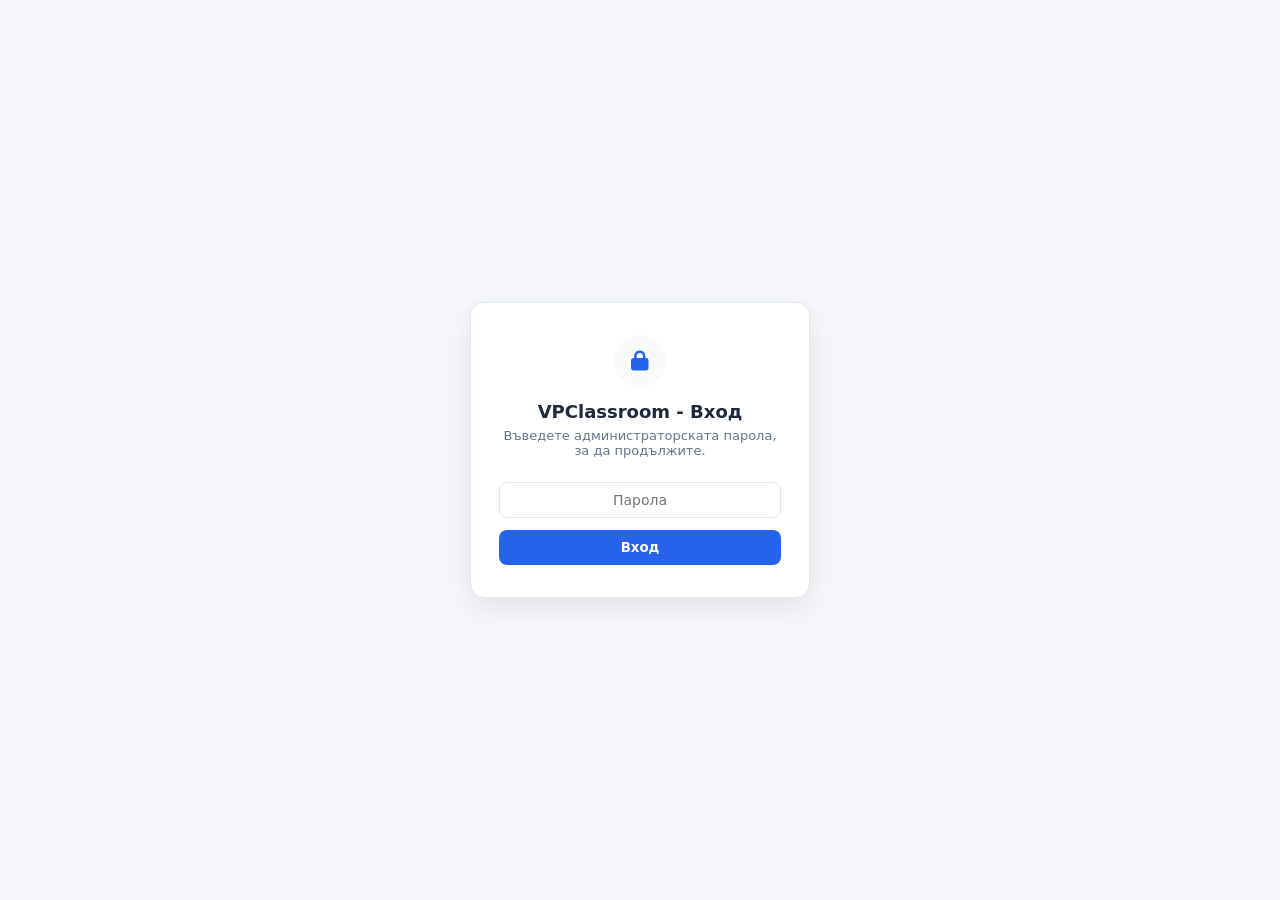
==== admin.html @ 2755a535 "Match the Attendance reference design precisely (avatars, yellow header, Comic Sans) Closer, deliber" ====
<!DOCTYPE html>
<html lang="bg">
<head>
    <meta charset="UTF-8">
    <meta name="viewport" content="width=device-width, initial-scale=1.0">
    <title>VPClassroom</title>
    <link rel="stylesheet" href="style.css">
    <link rel="stylesheet" href="https://cdnjs.cloudflare.com/ajax/libs/font-awesome/6.4.0/css/all.min.css">
</head>
<body>

    <div id="login-overlay" class="login-overlay">
        <form id="login-form" class="login-card">
            <div class="login-icon"><i class="fa-solid fa-lock"></i></div>
            <h2>VPClassroom - Вход</h2>
            <p class="subtitle">Въведете администраторската парола, за да продължите.</p>
            <input type="password" id="login-password" class="custom-input" placeholder="Парола" autocomplete="current-password" required autofocus>
            <div id="login-error" class="login-error" style="display:none;">Грешна парола. Опитайте отново.</div>
            <button type="submit" class="btn-primary" style="width:100%; justify-content:center;">Вход</button>
        </form>
    </div>

    <div class="app-layout" id="app-layout" hidden>
        <button type="button" class="mobile-menu-toggle" id="mobile-menu-toggle" onclick="toggleMobileSidebar()" aria-label="Меню">
            <i class="fa-solid fa-bars"></i>
        </button>
        <div class="sidebar-overlay" id="sidebar-overlay" onclick="closeMobileSidebar()"></div>

        <!-- ЛЯВА НАВИГАЦИОННА ЛЕНТА -->
        <aside class="sidebar" id="sidebar">
            <div class="sidebar-brand">
                <i class="fa-solid fa-book-open brand-icon"></i>
                <h2>VPClassroom</h2>
            </div>

            <ul class="sidebar-menu">
                <li id="menu-dashboard" class="active"><a href="#" onclick="showSection('dashboard')"><i class="fa-solid fa-chart-line"></i> Статистика</a></li>
                <li id="menu-assignments"><a href="#" onclick="showSection('assignments')"><i class="fa-regular fa-clipboard"></i> Задачи</a></li>
                <li id="menu-exercises"><a href="#" onclick="showSection('exercises')"><i class="fa-solid fa-dumbbell"></i> Упражнения</a></li>
                <li id="menu-classes"><a href="#" onclick="showSection('classes')"><i class="fa-solid fa-user-group"></i> Ученици</a></li>
                <li id="menu-classes-accordion" class="sidebar-accordion">
                    <a href="#" onclick="toggleClassesAccordion(); return false;">
                        <i class="fa-solid fa-layer-group"></i> Класове
                        <i class="fa-solid fa-chevron-down accordion-caret" id="classes-accordion-caret"></i>
                    </a>
                    <ul class="sidebar-submenu" id="classes-accordion-list" hidden></ul>
                </li>
            </ul>

            <button type="button" class="theme-toggle-btn" id="theme-toggle-btn" onclick="toggleTheme()">
                <i class="fa-solid fa-moon" id="theme-toggle-icon"></i>
                <span id="theme-toggle-label">Тъмна тема</span>
            </button>
            <button type="button" class="theme-toggle-btn" onclick="adminLogout()" style="margin-top:8px;">
                <i class="fa-solid fa-right-from-bracket"></i>
                <span>Изход</span>
            </button>
        </aside>

        <!-- ОСНОВНО СЪДЪРЖАНИЕ -->
        <main class="main-content">
            <!-- Работен панел на избран клас - винаги видим отгоре, докато е "заключен" клас -->
            <div id="workspace-bar" class="workspace-bar" style="display:none;">
                <div class="workspace-bar-title">
                    <span class="class-badge c0" id="workspace-class-badge"></span>
                    <strong id="workspace-class-name"></strong>
                </div>
                <div class="workspace-tabs">
                    <button type="button" class="workspace-tab" data-tab="dashboard" onclick="showSection('dashboard')"><i class="fa-solid fa-chart-line"></i> Статистика</button>
                    <button type="button" class="workspace-tab" data-tab="assignments" onclick="showSection('assignments')"><i class="fa-regular fa-clipboard"></i> Задачи</button>
                    <button type="button" class="workspace-tab" data-tab="exercises" onclick="showSection('exercises')"><i class="fa-solid fa-dumbbell"></i> Упражнения</button>
                    <button type="button" class="workspace-tab" data-tab="workspace-students" onclick="showSection('workspace-students')"><i class="fa-solid fa-user-group"></i> Ученици</button>
                    <button type="button" class="workspace-tab" data-tab="attendance" onclick="showSection('attendance')"><i class="fa-solid fa-clipboard-check"></i> Присъствие</button>
                    <button type="button" class="workspace-tab" data-tab="emotions" onclick="showSection('emotions')"><i class="fa-regular fa-face-smile"></i> Емоциометър</button>
                </div>
                <button type="button" class="btn-secondary" onclick="exitClassWorkspace()"><i class="fa-solid fa-arrow-left"></i> Всички класове</button>
            </div>

            <!-- СЕКЦИЯ 1: СТАТИСТИКА / ТАБЛО -->
            <section id="sec-dashboard" class="dashboard-section">
                <div class="section-header-row">
                    <div class="section-header">
                        <h1>Статистика за предадените задачи</h1>
                        <p class="subtitle" style="margin-bottom:0;">Проследете напредъка на учениците и резултатите от автоматичната проверка.</p>
                    </div>
                    <button type="button" class="btn-secondary" onclick="exportSubmissionsCSV()"><i class="fa-solid fa-download"></i> Експорт на данни</button>
                </div>

                <div class="filter-group" id="dashboard-class-filter-group">
                    <label>Бърз достъп по клас:</label>
                    <div class="class-chip-row" id="dashboard-class-chips"></div>
                    <select id="filter-group" onchange="onFilterChange()" class="custom-select" hidden></select>
                </div>
                <div class="filters-row">
                    <div class="filter-group">
                        <label for="filter-assignment">Задача:</label>
                        <div class="select-icon-wrap">
                            <i class="fa-regular fa-file-lines"></i>
                            <select id="filter-assignment" onchange="loadDashboardData()" class="custom-select"></select>
                        </div>
                    </div>
                </div>

                <div class="stats-grid">
                    <div class="stat-card">
                        <div class="stat-left">
                            <div class="stat-icon blue"><i class="fa-solid fa-users"></i></div>
                            <div class="stat-data">
                                <span class="stat-title">Ученици с предадени задачи</span>
                                <div class="stat-main">
                                    <strong id="stat-count">0</strong>
                                    <span class="stat-sub" id="stat-total-students">от 0 ученици</span>
                                </div>
                            </div>
                        </div>
                        <div class="avatar-cluster">
                            <span class="avatar-circle a0"><i class="fa-solid fa-user"></i></span>
                            <span class="avatar-circle a1"><i class="fa-solid fa-user"></i></span>
                            <span class="avatar-circle a2"><i class="fa-solid fa-user"></i></span>
                            <span class="avatar-check"><i class="fa-solid fa-check"></i></span>
                        </div>
                    </div>

                    <div class="stat-card">
                        <div class="stat-left">
                            <div class="stat-icon green"><i class="fa-solid fa-chart-line"></i></div>
                            <div class="stat-data">
                                <span class="stat-title">Среден успех</span>
                                <div class="stat-main">
                                    <strong id="stat-avg">0%</strong>
                                    <span class="stat-sub" id="stat-avg-sub">0/100 точки</span>
                                </div>
                            </div>
                        </div>
                        <div class="progress-ring">
                            <svg viewBox="0 0 64 64">
                                <circle class="ring-track" cx="32" cy="32" r="27"></circle>
                                <circle id="avg-ring-fill" class="ring-fill" cx="32" cy="32" r="27"></circle>
                            </svg>
                            <span class="progress-ring-label" id="avg-ring-label">0%</span>
                        </div>
                    </div>
                </div>

                <div class="table-card" id="criteria-breakdown-card" style="display:none;">
                    <div class="table-card-header">
                        <div class="card-title-row">
                            <div class="icon-chip orange"><i class="fa-solid fa-chart-simple"></i></div>
                            <div>
                                <h3>Най-често пропускани критерии</h3>
                                <div class="card-subtitle">По текущия филтър клас/задача - показва какво да се преговори</div>
                            </div>
                        </div>
                    </div>
                    <div id="criteria-breakdown-list" class="criteria-breakdown-list"></div>
                </div>

                <div class="table-card">
                    <div class="table-card-header">
                        <h3 style="margin:0;">Резултати по ученици</h3>
                        <div class="search-input-wrap">
                            <i class="fa-solid fa-magnifying-glass"></i>
                            <input type="text" id="submissions-search" placeholder="Търси ученик..." oninput="filterSubmissionsBySearch()">
                        </div>
                    </div>
                    <div class="table-responsive">
                        <table class="styled-table" id="submissions-table">
                            <thead>
                                <tr>
                                    <th></th>
                                    <th>#</th>
                                    <th>Ученик</th>
                                    <th>Задача</th>
                                    <th>Файл</th>
                                    <th>Предадено на</th>
                                    <th>Точки / Успех</th>
                                    <th>Оценка</th>
                                    <th>Статус</th>
                                    <th>Материал</th>
                                </tr>
                            </thead>
                            <tbody></tbody>
                        </table>
                    </div>
                    <div class="pagination-row" id="submissions-pagination"></div>
                </div>
            </section>

            <!-- СЕКЦИЯ 2: УПРАВЛЕНИЕ НА ЗАДАЧИ -->
            <section id="sec-assignments" class="dashboard-section" style="display:none;">
                <div class="section-header-row">
                    <div class="section-header">
                        <h1>Управление на Задачи & Критерии</h1>
                        <p class="subtitle" style="margin-bottom:0;">Създавайте задачи и критерии за оценяване, следете напредъка на учениците.</p>
                    </div>
                    <div class="tip-card compact">
                        <i class="fa-regular fa-lightbulb tip-icon"></i>
                        <div>
                            <strong>Съвет</strong>
                            <p>Използвайте критерии, за да оценявате справедливо и последователно.</p>
                        </div>
                    </div>
                </div>

                <div class="form-card">
                    <div class="card-title-row">
                        <div class="icon-chip purple"><i class="fa-regular fa-file-lines"></i></div>
                        <h3 id="assignment-form-title">Създай Задача</h3>
                    </div>
                    <form id="create-assignment-form" class="styled-form">
                        <div class="form-grid">
                            <div class="form-group">
                                <label>Изберете Клас:</label>
                                <select id="assign-group-select" class="custom-select" required></select>
                            </div>
                            <div class="form-group">
                                <label>Заглавие на задачата:</label>
                                <input type="text" id="assign-title" class="custom-input" placeholder="напр. Упражнение 1 - MS Word" required>
                            </div>
                        </div>
                        <div class="form-grid">
                            <div class="form-group">
                                <label>Краен срок (незадължително):</label>
                                <input type="datetime-local" id="assign-deadline" class="custom-input">
                            </div>
                            <div class="form-group">
                                <label>Зареди критерии от шаблон:</label>
                                <select id="assign-template-select" class="custom-select">
                                    <option value="">-- Без шаблон --</option>
                                </select>
                            </div>
                        </div>
                        <div class="form-group">
                            <label>Качете Word файл / Документ с критерии:</label>
                            <div class="drop-zone drop-zone-row" id="criteria-drop-zone">
                                <div class="drop-zone-row-left">
                                    <i class="fa-solid fa-cloud-arrow-up drop-cloud-icon"></i>
                                    <div>
                                        <p class="drop-text">Изберете файл</p>
                                        <span class="drop-subtext">или плъзнете файл тук</span>
                                    </div>
                                </div>
                                <button type="button" class="btn-browse" onclick="document.getElementById('criteria-file-input').click()"><i class="fa-regular fa-folder-open"></i> Избор на файл</button>
                                <input type="file" id="criteria-file-input" accept=".docx" hidden>
                            </div>
                            <div id="criteria-file-name-display" class="selected-file-name"></div>
                            <span class="field-hint">Ако сте избрали шаблон по-горе, той има предимство пред файла тук.</span>
                        </div>
                        <div class="form-group">
                            <label class="checkbox-label">
                                <input type="checkbox" id="assign-save-as-template">
                                Запази тези критерии като нов шаблон за бъдещи задачи
                            </label>
                            <input type="text" id="assign-template-title" class="custom-input" placeholder="Име на шаблона (напр. Word - основно форматиране)" style="margin-top:8px; display:none;">
                        </div>
                        <div class="form-grid">
                            <div class="form-group">
                                <label>Помощен материал - файл (незадължително):</label>
                                <input type="file" id="assign-reference-file" class="custom-input">
                            </div>
                            <div class="form-group">
                                <label>Помощен материал - линк (незадължително):</label>
                                <input type="url" id="assign-reference-link" class="custom-input" placeholder="напр. линк към видео/пример">
                            </div>
                        </div>
                        <div class="form-actions">
                            <button type="submit" class="btn-primary" id="assignment-form-submit-btn"><i class="fa-solid fa-plus"></i> Създай Задача</button>
                            <button type="button" class="btn-secondary" id="assignment-form-cancel-btn" onclick="cancelAssignmentEdit()" style="display:none;">Отказ</button>
                        </div>
                    </form>
                </div>

                <div class="form-card" style="margin-top: 25px;">
                    <div class="card-title-row">
                        <div class="icon-chip orange"><i class="fa-solid fa-copy"></i></div>
                        <div>
                            <h3>Запазени шаблони</h3>
                            <div class="card-subtitle">Критерии, готови за многократна употреба между паралелки</div>
                        </div>
                    </div>
                    <div id="templates-list"></div>
                </div>

                <div class="table-card" style="margin-top: 25px;">
                    <div class="table-card-header">
                        <div class="card-title-row">
                            <div class="icon-chip green"><i class="fa-solid fa-list-check"></i></div>
                            <div>
                                <h3>Съществуващи Задачи</h3>
                                <div class="card-subtitle">Филтрирайте задачите по клас</div>
                            </div>
                        </div>
                        <div class="search-input-wrap">
                            <i class="fa-solid fa-magnifying-glass"></i>
                            <input type="text" id="assignments-search" placeholder="Търси задача..." oninput="filterAssignmentsBySearch()">
                        </div>
                    </div>

                    <div class="filter-group" id="assignments-class-filter-group" style="margin: 15px 0;">
                        <div class="class-chip-row" id="assignments-class-chips"></div>
                        <select id="filter-assignments-class" onchange="filterAssignmentsTable()" class="custom-select" hidden>
                            <option value="">Всички класове</option>
                        </select>
                    </div>

                    <div class="table-responsive">
                        <table class="styled-table">
                            <thead>
                                <tr>
                                    <th>Заглавие</th>
                                    <th>Клас</th>
                                    <th>Краен срок</th>
                                    <th>Материали</th>
                                    <th>Линк</th>
                                    <th>Действия</th>
                                </tr>
                            </thead>
                            <tbody id="assignments-table-body"></tbody>
                        </table>
                    </div>
                </div>
            </section>

            <!-- СЕКЦИЯ: УПРАЖНЕНИЯ (свободни качвания за практика, без автоматична проверка) -->
            <section id="sec-exercises" class="dashboard-section" style="display:none;">
                <div class="section-header-row">
                    <div class="section-header">
                        <h1>Упражнения</h1>
                        <p class="subtitle" style="margin-bottom:0;">Свободни качвания за практика - не се проверяват автоматично. При 5 качвания ученикът получава оценка Отличен.</p>
                    </div>
                </div>

                <div class="grade-legend">
                    <span class="legend-item"><span class="legend-dot legend-pending"></span> Оценката не е въведена</span>
                    <span class="legend-item"><span class="legend-dot legend-entered"></span> Оценката е въведена</span>
                </div>

                <div class="filter-group" id="exercises-class-filter-group">
                    <label>Изберете клас:</label>
                    <div class="class-chip-row" id="exercises-class-chips"></div>
                    <select id="exercise-class-filter" class="custom-select" hidden></select>
                </div>

                <div class="tip-card compact" id="exercises-link-card" style="display:none;">
                    <i class="fa-solid fa-link tip-icon"></i>
                    <div>
                        <strong>Линк за качване на упражнения</strong>
                        <p>Споделете този линк с класа - всеки качен файл се брои автоматично.</p>
                        <div class="drop-zone-row" style="margin-top:8px; background:transparent; border:1px dashed var(--border-color); padding:10px;">
                            <a href="#" id="exercises-link-url" target="_blank" class="task-link" style="word-break: break-all;"></a>
                            <button type="button" class="btn-icon" onclick="copyExerciseLink()" title="Копирай линка"><i class="fa-regular fa-copy"></i></button>
                        </div>
                    </div>
                </div>

                <div class="table-card" style="margin-top: 20px;">
                    <div class="table-card-header">
                        <h3 style="margin:0;">Напредък по ученици</h3>
                        <button type="button" class="btn-secondary" onclick="exportExerciseGradesCSV()"><i class="fa-solid fa-download"></i> Експорт на оценки</button>
                    </div>
                    <div class="table-responsive">
                        <table class="styled-table" id="exercises-table">
                            <thead>
                                <tr>
                                    <th></th>
                                    <th>Ученик</th>
                                    <th>Въведени оценки</th>
                                    <th>Оценка</th>
                                </tr>
                            </thead>
                            <tbody></tbody>
                        </table>
                    </div>
                </div>
            </section>

            <!-- СЕКЦИЯ 3: УПРАВЛЕНИЕ НА КЛАСОВЕ -->
            <section id="sec-classes" class="dashboard-section" style="display:none;">
                <div class="section-header">
                    <h1>Управление на Класове</h1>
                    <p class="subtitle">Създавайте и управлявайте своите класове и ученици</p>
                </div>
                <div class="form-card">
                    <div class="card-title-row">
                        <div class="icon-chip purple"><i class="fa-solid fa-user-group"></i></div>
                        <h3 id="class-form-title">Добави нов клас</h3>
                    </div>
                    <form id="create-class-form" class="styled-form">
                        <div class="form-grid form-grid-3">
                            <div class="form-group">
                                <label>Идентификатор (ID)</label>
                                <input type="text" id="class-id" class="custom-input" placeholder="напр. 8a" required>
                            </div>
                            <div class="form-group">
                                <label>Име на класа</label>
                                <input type="text" id="class-name" class="custom-input" placeholder="напр. 8А Клас" required>
                            </div>
                            <div class="form-group">
                                <label>Въвеждане на ученици (всяко име на нов ред)</label>
                                <textarea id="class-names-text" class="custom-textarea" rows="4" placeholder="Иван Иванов&#10;Мария Петрова&#10;..."></textarea>
                                <span class="field-hint">Може да поставите директно копиран списък от електронния дневник (напр. "1. Иван Иванов") - номерацията се премахва автоматично.</span>
                            </div>
                        </div>
                        <div class="form-actions">
                            <button type="submit" class="btn-primary" id="class-form-submit-btn"><i class="fa-solid fa-plus"></i> Запази Класа</button>
                            <button type="button" class="btn-secondary" id="class-form-cancel-btn" onclick="cancelClassEdit()" style="display:none;">Отказ</button>
                        </div>
                    </form>
                </div>

                <div class="table-card" style="margin-top: 25px;">
                    <div class="table-card-header">
                        <div class="card-title-row">
                            <div class="icon-chip purple"><i class="fa-solid fa-user-group"></i></div>
                            <h3>Налични Класове</h3>
                        </div>
                        <div class="search-input-wrap">
                            <i class="fa-solid fa-magnifying-glass"></i>
                            <input type="text" id="classes-search" placeholder="Търси клас..." oninput="filterClassesBySearch()">
                        </div>
                    </div>
                    <div class="table-responsive">
                        <table class="styled-table">
                            <thead>
                                <tr>
                                    <th></th>
                                    <th>Име на клас</th>
                                    <th>ID</th>
                                    <th>Ученици</th>
                                    <th>Линк за упражнения</th>
                                    <th>Действия</th>
                                </tr>
                            </thead>
                            <tbody id="classes-table-body"></tbody>
                        </table>
                    </div>
                </div>

                <div class="tip-banner">
                    <div>
                        <strong>Съвет</strong>
                        <p>Създавайте класове и добавяйте учениците си лесно. Можете да управлявате всички класове от тук.</p>
                    </div>
                    <i class="fa-solid fa-graduation-cap tip-illustration"></i>
                </div>
            </section>

            <!-- СЕКЦИЯ (в работния панел на клас): Ученици само за избрания клас -->
            <section id="sec-workspace-students" class="dashboard-section" style="display:none;">
                <div class="section-header">
                    <h1>Ученици</h1>
                    <p class="subtitle" id="workspace-students-subtitle"></p>
                </div>

                <div class="form-card">
                    <div class="card-title-row">
                        <div class="icon-chip purple"><i class="fa-solid fa-user-group"></i></div>
                        <h3>Информация за класа</h3>
                    </div>
                    <form id="workspace-class-info-form" class="styled-form">
                        <div class="form-grid">
                            <div class="form-group">
                                <label>Идентификатор (ID)</label>
                                <input type="text" id="workspace-class-id-display" class="custom-input" disabled>
                            </div>
                            <div class="form-group">
                                <label>Име на класа</label>
                                <input type="text" id="workspace-class-name-input" class="custom-input" required>
                            </div>
                        </div>
                        <div class="form-actions">
                            <button type="submit" class="btn-primary"><i class="fa-solid fa-check"></i> Запази промените</button>
                            <button type="button" class="btn-danger-icon-text" onclick="deleteWorkspaceClass()"><i class="fa-regular fa-trash-can"></i> Изтрий класа</button>
                        </div>
                    </form>
                </div>

                <div class="table-card" style="margin-top: 20px;">
                    <div class="table-card-header">
                        <h3 style="margin:0;">Списък с ученици</h3>
                    </div>
                    <div id="workspace-roster-container"></div>
                </div>
            </section>

            <!-- СЕКЦИЯ (в работния панел на клас): Присъствие -->
            <section id="sec-attendance" class="dashboard-section" style="display:none;">
                <div class="attendance-header-badge">
                    <h1 id="attendance-title">Присъствие</h1>
                </div>
                <p class="subtitle" id="attendance-subtitle" style="margin-bottom:16px;"></p>

                <div class="filter-group">
                    <label>Дата:</label>
                    <div class="attendance-date-row">
                        <button type="button" class="btn-icon" onclick="shiftAttendanceDate(-1)" title="Предишен ден"><i class="fa-solid fa-chevron-left"></i></button>
                        <input type="date" id="attendance-date-input" class="custom-input" onchange="loadAttendanceData()">
                        <button type="button" class="btn-icon" onclick="shiftAttendanceDate(1)" title="Следващ ден"><i class="fa-solid fa-chevron-right"></i></button>
                        <button type="button" class="btn-secondary" onclick="goToTodayAttendance()">Днес</button>
                    </div>
                </div>

                <div class="stats-grid">
                    <div class="stat-card">
                        <div class="stat-left">
                            <div class="stat-icon blue"><i class="fa-solid fa-users"></i></div>
                            <div class="stat-data">
                                <span class="stat-title">Общо ученици</span>
                                <div class="stat-main"><strong id="attendance-total">0</strong></div>
                            </div>
                        </div>
                    </div>
                    <div class="stat-card">
                        <div class="stat-left">
                            <div class="stat-icon green"><i class="fa-solid fa-circle-check"></i></div>
                            <div class="stat-data">
                                <span class="stat-title">Присъстващи</span>
                                <div class="stat-main"><strong id="attendance-present">0</strong></div>
                            </div>
                        </div>
                    </div>
                    <div class="stat-card">
                        <div class="stat-left">
                            <div class="stat-icon red"><i class="fa-solid fa-circle-xmark"></i></div>
                            <div class="stat-data">
                                <span class="stat-title">Отсъстващи</span>
                                <div class="stat-main"><strong id="attendance-absent">0</strong></div>
                            </div>
                        </div>
                    </div>
                </div>

                <div class="table-card">
                    <div class="table-card-header">
                        <h3 style="margin:0;" id="attendance-list-title">Ученици</h3>
                        <div>
                            <button type="button" class="btn-secondary" onclick="markAllAttendance('present')"><i class="fa-solid fa-check-double"></i> Всички присъстват</button>
                            <button type="button" class="btn-secondary" onclick="markAllAttendance('absent')"><i class="fa-solid fa-xmark"></i> Всички отсъстват</button>
                        </div>
                    </div>
                    <div id="attendance-list" class="attendance-card-grid"></div>
                </div>
            </section>

            <!-- СЕКЦИЯ (в работния панел на клас): Емоциометър -->
            <section id="sec-emotions" class="dashboard-section" style="display:none;">
                <div class="section-header-row">
                    <div class="section-header">
                        <h1>Емоциометър</h1>
                        <p class="subtitle" id="emotions-subtitle" style="margin-bottom:0;">Как се чувстват учениците днес?</p>
                    </div>
                    <button type="button" class="btn-secondary" onclick="resetEmotions()"><i class="fa-solid fa-rotate-left"></i> Нулирай емоциите</button>
                </div>

                <div class="tip-card compact" id="emotions-link-card">
                    <i class="fa-solid fa-link tip-icon"></i>
                    <div>
                        <strong>Линк за гласуване</strong>
                        <p>Споделете този линк с класа (напр. на общ екран) - всеки ученик може да натисне своята емоция.</p>
                        <div class="drop-zone-row" style="margin-top:8px; background:transparent; border:1px dashed var(--border-color); padding:10px;">
                            <a href="#" id="emotions-link-url" target="_blank" class="task-link" style="word-break: break-all;"></a>
                            <button type="button" class="btn-icon" onclick="copyEmotionsLink()" title="Копирай линка"><i class="fa-regular fa-copy"></i></button>
                        </div>
                    </div>
                </div>

                <div class="table-card">
                    <div class="table-card-header">
                        <h3 style="margin:0;">Как се чувстваш днес? Натисни върху емоцията!</h3>
                    </div>
                    <div id="emotions-grid" class="emotions-grid"></div>
                </div>
            </section>
        </main>
    </div>

    <script src="admin.js"></script>
</body>
</html>
---- style.css ----
:root {
    --bg-main: #f5f7fb;
    --sidebar-bg: #ffffff;
    --primary-blue: #2563eb;
    --primary-hover: #1d4ed8;
    --text-dark: #1e293b;
    --text-muted: #64748b;
    --border-color: #e2e8f0;
    --card-bg: #ffffff;
    --surface-alt: #f8fafc;
    --badge-green-bg: #dcfce7;
    --badge-green-text: #166534;
    --badge-amber-bg: #fef3c7;
    --badge-amber-text: #92400e;
    --badge-red-bg: #fee2e2;
    --badge-red-text: #991b1b;
    --word-color: #0284c7;
    --excel-color: #16a34a;
    --ppt-color: #ea580c;
}

/* Тъмна тема - активира се чрез data-theme="dark" на <html>, превключвана от JS и пазена в localStorage */
:root[data-theme="dark"] {
    --bg-main: #0f172a;
    --sidebar-bg: #1e293b;
    --primary-blue: #3b82f6;
    --primary-hover: #60a5fa;
    --text-dark: #e2e8f0;
    --text-muted: #94a3b8;
    --border-color: #334155;
    --card-bg: #1e293b;
    --surface-alt: #273549;
    --badge-green-bg: #14532d;
    --badge-green-text: #86efac;
    --badge-amber-bg: #78350f;
    --badge-amber-text: #fcd34d;
    --badge-red-bg: #7f1d1d;
    --badge-red-text: #fca5a5;
}

* {
    box-sizing: border-box;
    margin: 0;
    padding: 0;
    font-family: 'Segoe UI', system-ui, -apple-system, sans-serif;
}

/* Гарантира, че атрибутът hidden винаги скрива елемента, дори когато класът му
   задава явен display (напр. display:flex) - author стилът иначе би го надделял */
[hidden] {
    display: none !important;
}

body {
    background-color: var(--bg-main);
    color: var(--text-dark);
    min-height: 100vh;
}

/* АДМИН ЛЕЯУТ */
.app-layout {
    display: flex;
    min-height: 100vh;
}

/* [hidden] сам по себе си не стига тук, защото .app-layout вече задава display:flex
   с еднаква специфичност (author стил винаги бие user-agent стила) */
#app-layout[hidden] {
    display: none;
}

.sidebar {
    width: 250px;
    background: var(--sidebar-bg);
    border-right: 1px solid var(--border-color);
    display: flex;
    flex-direction: column;
    padding: 20px;
    position: fixed;
    height: 100vh;
}

.sidebar-brand {
    display: flex;
    align-items: center;
    gap: 12px;
    color: var(--primary-blue);
    margin-bottom: 30px;
}

.brand-icon {
    font-size: 24px;
}

.sidebar-brand h2 {
    font-size: 18px;
    font-weight: 700;
    color: var(--text-dark);
}

.sidebar-menu {
    list-style: none;
    display: flex;
    flex-direction: column;
    gap: 6px;
}

.sidebar-menu li a {
    display: flex;
    align-items: center;
    gap: 12px;
    padding: 10px 14px;
    color: var(--text-muted);
    text-decoration: none;
    border-radius: 8px;
    font-size: 14px;
    font-weight: 500;
    transition: 0.2s;
}

.sidebar-menu li.active a,
.sidebar-menu li a:hover {
    background: #eff6ff;
    color: var(--primary-blue);
}

/* Разгъващо меню "Класове" в страничната лента */
.accordion-caret {
    margin-left: auto;
    font-size: 11px;
    transition: transform 0.2s ease;
}

.sidebar-accordion.expanded .accordion-caret {
    transform: rotate(180deg);
}

.sidebar-submenu {
    list-style: none;
    display: flex;
    flex-direction: column;
    gap: 4px;
    margin: 4px 0 4px 14px;
    padding-left: 14px;
    border-left: 2px solid var(--border-color);
}

.sidebar-submenu li a {
    display: block;
    padding: 8px 12px;
    border-radius: 8px;
    color: var(--text-muted);
    text-decoration: none;
    font-size: 13px;
    font-weight: 600;
}

.sidebar-submenu li.active a,
.sidebar-submenu li a:hover {
    background: #eff6ff;
    color: var(--primary-blue);
}

/* Работен панел на конкретен клас - лента отгоре с бърз достъп до неговите секции */
.workspace-bar {
    display: flex;
    align-items: center;
    flex-wrap: wrap;
    gap: 14px;
    background: var(--card-bg);
    border: 1px solid var(--border-color);
    border-radius: 12px;
    padding: 12px 16px;
    margin-bottom: 20px;
}

.workspace-bar-title {
    display: flex;
    align-items: center;
    gap: 10px;
    font-size: 15px;
    white-space: nowrap;
}

.workspace-tabs {
    display: flex;
    flex-wrap: wrap;
    gap: 6px;
    flex: 1;
}

.workspace-tab {
    display: inline-flex;
    align-items: center;
    gap: 7px;
    border: 1px solid transparent;
    background: var(--surface-alt);
    color: var(--text-muted);
    border-radius: 999px;
    padding: 8px 16px;
    font-size: 13px;
    font-weight: 600;
    cursor: pointer;
}

.workspace-tab:hover {
    filter: brightness(0.96);
}

.workspace-tab.active {
    background: var(--primary-blue);
    color: #fff;
}

/* Присъствие */
.attendance-date-row {
    display: flex;
    align-items: center;
    gap: 8px;
}

.attendance-date-row .custom-input {
    width: auto;
    margin-top: 0;
}

/* Присъствие - следва досущ референтния дизайн (playful, Comic Sans, жълт хедър-бадж,
   кръгли илюстрирани аватари, едно "хапче"-копче с името, оцветено по статус) */
#sec-attendance {
    font-family: 'Comic Sans MS', cursive, sans-serif;
}

.attendance-header-badge {
    background-color: #ffcc00;
    padding: 14px 22px;
    box-shadow: 0 4px 8px rgba(0, 0, 0, 0.2);
    border-radius: 15px;
    display: inline-block;
    margin-bottom: 6px;
}

.attendance-header-badge h1 {
    color: #333;
    font-size: 1.8rem;
    margin: 0;
}

.attendance-card-grid {
    display: grid;
    grid-template-columns: repeat(auto-fill, minmax(130px, 1fr));
    gap: 28px 16px;
    padding: 14px 20px 26px;
}

.attendance-card {
    display: flex;
    flex-direction: column;
    align-items: center;
    text-align: center;
}

.attendance-avatar-wrap {
    width: 100px;
    height: 100px;
    border-radius: 50%;
    box-shadow: 0px 4px 10px rgba(0, 0, 0, 0.3);
    transition: transform 0.3s ease-in-out;
    overflow: hidden;
    flex-shrink: 0;
}

.attendance-avatar-wrap svg {
    display: block;
    width: 100%;
    height: 100%;
}

.attendance-avatar-wrap:hover {
    transform: scale(1.1);
}

.status-button {
    padding: 12px 22px;
    font-size: 15px;
    font-weight: bold;
    line-height: 1.35;
    color: #fff;
    cursor: pointer;
    border-radius: 50px;
    border: none;
    outline: none;
    background-color: #ff4d4d;
    transition: background-color 0.4s ease, transform 0.3s;
    margin-top: 10px;
    max-width: 160px;
}

.status-button:hover {
    transform: scale(1.05);
}

.status-button.present {
    background-color: #4CAF50;
}

.status-button.absent {
    background-color: #ff4d4d;
}

.status-button.pulse {
    animation: card-pulse 0.4s;
}

@keyframes card-pulse {
    0% { transform: scale(1); }
    50% { transform: scale(1.2); }
    100% { transform: scale(1); }
}

/* Емоциометър - цветни бутони за дневно гласуване по клас */
.emotions-grid {
    display: grid;
    grid-template-columns: repeat(auto-fill, minmax(150px, 1fr));
    gap: 16px;
    padding: 6px 20px 22px;
}

.emotion-btn {
    border: none;
    border-radius: 14px;
    padding: 24px 16px;
    color: #fff;
    font-weight: 700;
    cursor: pointer;
    display: flex;
    flex-direction: column;
    align-items: center;
    gap: 8px;
    transition: transform 0.15s ease, box-shadow 0.15s ease;
}

.emotion-btn:hover {
    transform: translateY(-3px);
    box-shadow: 0 8px 18px rgba(0, 0, 0, 0.15);
}

.emotion-btn .emotion-emoji {
    font-size: 32px;
    line-height: 1;
}

.emotion-btn .emotion-label {
    font-size: 15px;
}

.emotion-btn .emotion-count {
    font-size: 12px;
    font-weight: 600;
    opacity: 0.9;
}

.emotion-btn.happy { background: linear-gradient(135deg, #f59e0b, #f97316); }
.emotion-btn.sad { background: linear-gradient(135deg, #3b82f6, #2563eb); }
.emotion-btn.sour { background: linear-gradient(135deg, #ef4444, #dc2626); }
.emotion-btn.content { background: linear-gradient(135deg, #22c55e, #16a34a); }
.emotion-btn.curious { background: linear-gradient(135deg, #a855f7, #9333ea); }
.emotion-btn.worried { background: linear-gradient(135deg, #6b7280, #4b5563); }
.emotion-btn.love { background: linear-gradient(135deg, #ec4899, #db2777); }

.emotion-btn.pulse {
    animation: card-pulse 0.4s ease;
}

.main-content {
    margin-left: 250px;
    flex: 1;
    min-width: 0;
    padding: 20px 40px;
}

.top-nav {
    display: flex;
    justify-content: flex-end;
    margin-bottom: 25px;
}

.nav-pills {
    background: #e2e8f0;
    padding: 4px;
    border-radius: 10px;
    display: flex;
    gap: 4px;
}

.pill-btn {
    border: none;
    background: transparent;
    padding: 8px 16px;
    border-radius: 8px;
    font-size: 13px;
    font-weight: 600;
    color: var(--text-muted);
    cursor: pointer;
    transition: 0.2s;
}

.pill-btn.active {
    background: var(--primary-blue);
    color: #fff;
}

/* ОБЩИ КОМПОНЕНТИ И ФОРМИ */
.section-header-row {
    display: flex;
    justify-content: space-between;
    align-items: flex-start;
    gap: 20px;
    margin-bottom: 20px;
}

.dashboard-section .section-header h1 {
    font-size: 22px;
    font-weight: 700;
}

/* "Съвет" карти */
.tip-card {
    background: #eff6ff;
    border: 1px solid #dbeafe;
    border-radius: 12px;
    padding: 14px 18px;
    display: flex;
    gap: 12px;
    align-items: flex-start;
    flex-shrink: 0;
}

.tip-card.compact {
    max-width: 300px;
}

.tip-card .tip-icon {
    color: var(--primary-blue);
    font-size: 18px;
    margin-top: 2px;
}

.tip-card strong {
    display: block;
    font-size: 13px;
    color: var(--text-dark);
    margin-bottom: 2px;
}

.tip-card p {
    font-size: 12px;
    color: var(--text-muted);
    line-height: 1.4;
}

.tip-banner {
    background: #eff6ff;
    border: 1px solid #dbeafe;
    border-radius: 12px;
    padding: 18px 24px;
    display: flex;
    justify-content: space-between;
    align-items: center;
    gap: 20px;
    margin-top: 20px;
}

.tip-banner .tip-illustration {
    font-size: 36px;
    color: var(--primary-blue);
    opacity: 0.8;
    flex-shrink: 0;
}

/* Икона-чип, използван в заглавията на карти */
.icon-chip {
    width: 40px;
    height: 40px;
    border-radius: 10px;
    display: flex;
    align-items: center;
    justify-content: center;
    font-size: 17px;
    flex-shrink: 0;
}

.icon-chip.blue { background: #eff6ff; color: var(--primary-blue); }
.icon-chip.green { background: #f0fdf4; color: #16a34a; }
.icon-chip.purple { background: #f5f3ff; color: #7c3aed; }
.icon-chip.orange { background: #fff7ed; color: #ea580c; }

.card-title-row {
    display: flex;
    align-items: center;
    gap: 14px;
    margin-bottom: 20px;
}

.card-title-row h3 {
    font-size: 16px;
    font-weight: 700;
    color: var(--text-dark);
}

.card-title-row .card-subtitle {
    font-size: 12px;
    color: var(--text-muted);
    margin-top: 2px;
}

.field-hint {
    display: block;
    font-size: 12px;
    color: var(--text-muted);
    margin-top: 4px;
}

.checkbox-label {
    display: flex;
    align-items: center;
    gap: 8px;
    font-size: 13px;
    font-weight: 600;
    cursor: pointer;
}

.checkbox-label input[type="checkbox"] {
    width: 16px;
    height: 16px;
    cursor: pointer;
}

.template-row {
    display: flex;
    align-items: center;
    justify-content: space-between;
    padding: 10px 12px;
    border: 1px solid var(--border-color);
    border-radius: 8px;
    margin-top: 8px;
    font-size: 13px;
    font-weight: 600;
}

.template-row i {
    color: var(--text-muted);
    margin-right: 8px;
}

/* Панел за управление на ученици в разгънат ред на клас (групови действия) */
.roster-panel {
    padding: 4px 0;
}

.roster-toolbar {
    display: flex;
    flex-wrap: wrap;
    align-items: center;
    gap: 12px;
    margin-bottom: 14px;
    padding-bottom: 12px;
    border-bottom: 1px solid var(--border-color);
}

.roster-move-select {
    width: auto;
    margin-top: 0;
}

.btn-danger-icon-text {
    display: inline-flex;
    align-items: center;
    gap: 6px;
    background: var(--badge-red-bg);
    color: var(--badge-red-text);
    border: none;
    border-radius: 8px;
    padding: 8px 14px;
    font-size: 13px;
    font-weight: 600;
    cursor: pointer;
}

.btn-danger-icon-text:hover {
    filter: brightness(0.95);
}

.roster-checklist {
    list-style: none;
    display: grid;
    grid-template-columns: repeat(auto-fill, minmax(180px, 1fr));
    gap: 8px;
}

.roster-checklist li {
    padding: 6px 10px;
    border: 1px solid var(--border-color);
    border-radius: 8px;
}

.roster-inactive-section {
    margin-top: 16px;
    padding-top: 12px;
    border-top: 1px solid var(--border-color);
    font-size: 13px;
}

.inactive-chip-row {
    display: flex;
    flex-wrap: wrap;
    gap: 8px;
    margin-top: 8px;
}

.inactive-chip {
    display: inline-flex;
    align-items: center;
    gap: 6px;
    background: var(--surface-alt);
    color: var(--text-muted);
    border-radius: 999px;
    padding: 5px 6px 5px 12px;
    font-size: 12px;
    font-weight: 600;
}

.inactive-chip button {
    border: none;
    background: transparent;
    color: var(--primary-blue);
    cursor: pointer;
    padding: 4px;
    border-radius: 50%;
    display: inline-flex;
}

.inactive-chip button:hover {
    background: var(--card-bg);
}

.table-card-header {
    display: flex;
    justify-content: space-between;
    align-items: center;
    gap: 16px;
    flex-wrap: wrap;
    margin-bottom: 6px;
}

.table-card-header .card-title-row {
    margin-bottom: 0;
}

.search-input-wrap {
    position: relative;
    min-width: 220px;
}

.search-input-wrap i {
    position: absolute;
    left: 12px;
    top: 50%;
    transform: translateY(-50%);
    color: var(--text-muted);
    font-size: 13px;
}

.search-input-wrap input {
    width: 100%;
    padding: 8px 12px 8px 34px;
    border: 1px solid var(--border-color);
    border-radius: 8px;
    font-size: 13px;
    outline: none;
    background: var(--card-bg);
}

.search-input-wrap input:focus {
    border-color: var(--primary-blue);
}

/* Цветни кръгли значки за класове */
.class-badge {
    width: 34px;
    height: 34px;
    border-radius: 50%;
    display: inline-flex;
    align-items: center;
    justify-content: center;
    font-size: 12px;
    font-weight: 700;
    margin-right: 10px;
    flex-shrink: 0;
}

.class-badge.c0 { background: #eff6ff; color: var(--primary-blue); }
.class-badge.c1 { background: #f0fdf4; color: #16a34a; }
.class-badge.c2 { background: #fff7ed; color: #ea580c; }
.class-badge.c3 { background: #f5f3ff; color: #7c3aed; }
.class-badge.c4 { background: #fef2f2; color: #dc2626; }

.class-name-cell {
    display: flex;
    align-items: center;
}

/* Празно състояние на таблици */
.empty-state {
    text-align: center;
    padding: 40px 20px;
}

.empty-state .empty-icon {
    width: 56px;
    height: 56px;
    border-radius: 50%;
    background: #eff6ff;
    color: var(--primary-blue);
    font-size: 22px;
    display: flex;
    align-items: center;
    justify-content: center;
    margin: 0 auto 14px;
}

.empty-state h4 {
    font-size: 14px;
    font-weight: 700;
    color: var(--text-dark);
    margin-bottom: 4px;
}

.empty-state p {
    font-size: 12px;
    color: var(--text-muted);
}

.subtitle {
    color: var(--text-muted);
    font-size: 13px;
    margin-top: 4px;
    margin-bottom: 20px;
}

.filters-row {
    display: flex;
    gap: 15px;
    margin-bottom: 20px;
}

.select-icon-wrap {
    position: relative;
    margin-top: 6px;
}

.select-icon-wrap i {
    position: absolute;
    left: 12px;
    top: 50%;
    transform: translateY(-50%);
    color: var(--primary-blue);
    font-size: 13px;
    pointer-events: none;
}

.select-icon-wrap .custom-select {
    padding-left: 34px;
    margin-top: 0;
}

.styled-form {
    display: flex;
    flex-direction: column;
    gap: 16px;
}

.form-group label {
    display: block;
    font-size: 13px;
    font-weight: 600;
    color: var(--text-dark);
}

.form-group .drop-zone {
    margin-top: 8px;
}

.form-grid {
    display: grid;
    grid-template-columns: 1fr 2fr;
    gap: 16px;
}

.form-grid-3 {
    grid-template-columns: 1fr 1fr 1.4fr;
    align-items: start;
}

.custom-select, .custom-input, .custom-textarea {
    width: 100%;
    padding: 9px 12px;
    border: 1px solid var(--border-color);
    border-radius: 8px;
    background: var(--card-bg);
    font-size: 14px;
    outline: none;
    margin-top: 6px;
}

.stats-grid {
    display: grid;
    grid-template-columns: repeat(auto-fit, minmax(220px, 1fr));
    gap: 20px;
    margin-bottom: 20px;
}

.stat-card {
    background: var(--card-bg);
    border: 1px solid var(--border-color);
    border-radius: 12px;
    padding: 20px;
    display: flex;
    align-items: center;
    justify-content: space-between;
    gap: 16px;
    min-width: 0;
}

.stat-left {
    display: flex;
    align-items: center;
    gap: 16px;
    min-width: 0;
}

/* Декоративна група аватари за картата "Ученици с предадени задачи" */
.avatar-cluster {
    position: relative;
    display: flex;
    align-items: center;
    flex-shrink: 0;
}

.avatar-circle {
    width: 34px;
    height: 34px;
    border-radius: 50%;
    display: flex;
    align-items: center;
    justify-content: center;
    color: #fff;
    font-size: 13px;
    border: 2px solid #fff;
    margin-left: -10px;
}

.avatar-circle:first-child { margin-left: 0; }
.avatar-circle.a0 { background: #93c5fd; }
.avatar-circle.a1 { background: #a5b4fc; }
.avatar-circle.a2 { background: #c4b5fd; }

.avatar-check {
    position: absolute;
    right: -4px;
    bottom: -4px;
    width: 18px;
    height: 18px;
    border-radius: 50%;
    background: var(--primary-blue);
    color: #fff;
    font-size: 10px;
    display: flex;
    align-items: center;
    justify-content: center;
    border: 2px solid #fff;
}

/* Кръгъл прогрес пръстен за средния успех */
.progress-ring {
    position: relative;
    width: 56px;
    height: 56px;
    flex-shrink: 0;
}

.progress-ring svg {
    width: 100%;
    height: 100%;
    transform: rotate(-90deg);
}

.progress-ring .ring-track {
    fill: none;
    stroke: var(--badge-green-bg);
    stroke-width: 6;
}

.progress-ring .ring-fill {
    fill: none;
    stroke: #16a34a;
    stroke-width: 6;
    stroke-linecap: round;
    stroke-dasharray: 169.6;
    stroke-dashoffset: 169.6;
    transition: stroke-dashoffset 0.4s ease;
}

.progress-ring-label {
    position: absolute;
    inset: 0;
    display: flex;
    align-items: center;
    justify-content: center;
    font-size: 12px;
    font-weight: 700;
    color: #16a34a;
}

.stat-icon {
    width: 48px;
    height: 48px;
    border-radius: 10px;
    display: flex;
    align-items: center;
    justify-content: center;
    font-size: 20px;
}

.stat-icon.blue { background: #eff6ff; color: var(--primary-blue); }
.stat-icon.green { background: #f0fdf4; color: #16a34a; }
.stat-icon.red { background: #fef2f2; color: #dc2626; }

.stat-title {
    font-size: 13px;
    color: var(--text-muted);
}

.stat-main {
    display: flex;
    align-items: baseline;
    gap: 8px;
    margin-top: 4px;
}

.stat-main strong {
    font-size: 22px;
}

.chart-card, .table-card, .form-card {
    background: var(--card-bg);
    border: 1px solid var(--border-color);
    border-radius: 12px;
    padding: 20px;
    margin-bottom: 20px;
}

.styled-table {
    width: 100%;
    border-collapse: collapse;
    margin-top: 15px;
}

.styled-table th {
    text-align: left;
    padding: 12px;
    font-size: 12px;
    color: var(--text-muted);
    border-bottom: 1px solid var(--border-color);
    background: var(--surface-alt);
}

.styled-table td {
    padding: 14px 12px;
    font-size: 13px;
    border-bottom: 1px solid var(--border-color);
}

.styled-table tr.clickable-row {
    cursor: pointer;
}

.styled-table tr.clickable-row:hover {
    background: var(--surface-alt);
}

.btn-primary {
    background: var(--primary-blue);
    color: #fff;
    border: none;
    padding: 10px 20px;
    border-radius: 8px;
    cursor: pointer;
    font-weight: 600;
    display: inline-flex;
    align-items: center;
    align-self: flex-start;
    gap: 8px;
}

.btn-primary:disabled {
    opacity: 0.6;
    cursor: not-allowed;
}

.form-actions {
    display: flex;
    align-items: center;
    gap: 10px;
}

.btn-secondary {
    background: var(--card-bg);
    color: var(--text-dark);
    border: 1px solid var(--border-color);
    padding: 10px 20px;
    border-radius: 8px;
    cursor: pointer;
    font-weight: 600;
    align-self: flex-start;
    display: inline-flex;
    align-items: center;
    gap: 8px;
}

/* Хоризонтален вариант на drop-zone (икона + текст вляво, бутон вдясно) */
.drop-zone-row {
    display: flex;
    align-items: center;
    justify-content: space-between;
    gap: 16px;
    text-align: left;
    padding: 18px 20px;
}

.drop-zone-row-left {
    display: flex;
    align-items: center;
    gap: 14px;
}

.drop-zone-row .drop-cloud-icon {
    margin-bottom: 0;
}

.drop-zone-row .drop-subtext {
    margin: 2px 0 0 0;
}

/* Статус значка в таблото */
.badge-status {
    display: inline-flex;
    align-items: center;
    gap: 6px;
    padding: 4px 10px;
    border-radius: 999px;
    background: var(--badge-green-bg);
    color: var(--badge-green-text);
    font-size: 12px;
    font-weight: 600;
}

/* Бърз достъп до класовете чрез цветни бутони вместо падащо меню */
.class-chip-row {
    display: flex;
    flex-wrap: wrap;
    gap: 8px;
    margin: 8px 0 16px;
}

.class-chip {
    border: 1px solid transparent;
    border-radius: 999px;
    padding: 7px 16px;
    font-size: 13px;
    font-weight: 600;
    cursor: pointer;
    background: #f1f5f9;
    color: var(--text-muted);
    transition: filter 0.15s ease;
}

.class-chip:hover {
    filter: brightness(0.96);
}

.class-chip.c0 { background: #eff6ff; color: var(--primary-blue); }
.class-chip.c1 { background: #f0fdf4; color: #16a34a; }
.class-chip.c2 { background: #fff7ed; color: #ea580c; }
.class-chip.c3 { background: #f5f3ff; color: #7c3aed; }
.class-chip.c4 { background: #fef2f2; color: #dc2626; }

.class-chip.active {
    background: var(--primary-blue);
    color: #fff;
}

/* Легенда за статуса на оценките от упражнения (въведена/невъведена) */
.grade-legend {
    display: flex;
    flex-wrap: wrap;
    gap: 20px;
    margin: 4px 0 18px;
    font-size: 13px;
    color: var(--text-muted);
}

.legend-item {
    display: flex;
    align-items: center;
    gap: 7px;
}

.legend-dot {
    width: 10px;
    height: 10px;
    border-radius: 50%;
    display: inline-block;
    flex-shrink: 0;
}

.legend-dot.legend-pending { background: #f59e0b; }
.legend-dot.legend-entered { background: #16a34a; }

/* Единна индикация за оценка от упражнения: кехлибарена и кликаема, докато не е
   въведена; при клик трайно се записва и остава зелена (вече не е бутон). */
.grade-indicator {
    display: inline-flex;
    align-items: center;
    gap: 6px;
    border-radius: 999px;
    padding: 6px 14px;
    font-size: 12px;
    font-weight: 700;
    border: 1px solid transparent;
}

.grade-indicator.pending {
    background: var(--badge-amber-bg);
    color: var(--badge-amber-text);
    border-color: #f59e0b;
    cursor: pointer;
    transition: filter 0.15s ease;
}

.grade-indicator.pending:hover {
    filter: brightness(0.95);
}

.grade-indicator.entered {
    background: var(--badge-green-bg);
    color: var(--badge-green-text);
    border-color: #16a34a;
}

/* Карта за група от 5 качвания в разгънатия ред на ученик */
.exercise-batch-card {
    border: 1px solid var(--border-color);
    border-radius: 8px;
    padding: 10px 14px;
    margin-bottom: 10px;
    background: var(--card-bg);
}

.exercise-batch-card:last-child {
    margin-bottom: 0;
}

.exercise-batch-card.entered {
    border-color: #86efac;
    background: #f0fdf4;
}

.exercise-batch-card.pending {
    border-color: #fcd34d;
    background: #fffbeb;
}

.exercise-batch-card.progress {
    background: var(--surface-alt);
}

.batch-card-header {
    margin-bottom: 6px;
}

/* Прогрес лента за упражненията (напр. 3/5 качвания) */
.progress-bar-track {
    width: 100px;
    height: 6px;
    border-radius: 999px;
    background: #e2e8f0;
    display: inline-block;
    vertical-align: middle;
    margin-right: 8px;
}

.progress-bar-fill {
    height: 100%;
    border-radius: 999px;
    background: var(--primary-blue);
}

.progress-bar-fill.complete {
    background: #16a34a;
}

.exercise-progress {
    margin-top: 10px;
    font-size: 13px;
    color: var(--text-muted);
    font-weight: 600;
}

.grade-badge.grade-high {
    background: var(--badge-green-bg);
    color: var(--badge-green-text);
}

.grade-badge.grade-mid {
    background: var(--badge-amber-bg);
    color: var(--badge-amber-text);
}

.grade-badge.grade-low {
    background: var(--badge-red-bg);
    color: var(--badge-red-text);
}

.grade-badge .grade-label {
    font-weight: 500;
    opacity: 0.85;
}

/* Бутон-стрелка за разгъване на детайли по критерии в таблицата с резултати */
.expand-toggle i {
    transition: transform 0.15s ease;
}

.expand-toggle.expanded i {
    transform: rotate(90deg);
}

/* Разгънат ред с пропуснати критерии под реда с резултата */
.submission-detail-row td {
    background: var(--surface-alt);
    padding: 14px 20px;
    border-bottom: 1px solid var(--border-color);
}

.submission-detail-ok {
    color: var(--badge-green-text);
    font-weight: 600;
    display: flex;
    align-items: center;
    gap: 8px;
}

.submission-detail-title {
    font-weight: 600;
    margin-bottom: 6px;
    color: var(--text-muted);
}

.missed-criteria-list {
    margin: 0;
    padding-left: 20px;
    display: flex;
    flex-direction: column;
    gap: 4px;
}

.missed-criteria-list li {
    font-size: 13px;
}

.submission-detail-empty {
    color: var(--text-muted);
    font-style: italic;
}

/* Аватар с инициал за ред в таблица (ученици, резултати) */
.row-avatar {
    display: inline-flex;
    align-items: center;
    justify-content: center;
    width: 28px;
    height: 28px;
    border-radius: 50%;
    color: #fff;
    font-size: 12px;
    font-weight: 700;
    margin-right: 8px;
    flex-shrink: 0;
}

.row-avatar.a0 { background: #6366f1; }
.row-avatar.a1 { background: #16a34a; }
.row-avatar.a2 { background: #f59e0b; }
.row-avatar.a3 { background: #ec4899; }
.row-avatar.a4 { background: #0ea5e9; }

.file-name-cell {
    display: flex;
    align-items: center;
    gap: 8px;
}

.file-name-cell i {
    color: var(--text-muted);
}

/* Пагинация */
.pagination-row {
    display: flex;
    align-items: center;
    justify-content: space-between;
    gap: 16px;
    margin-top: 16px;
    padding-top: 16px;
    border-top: 1px solid var(--border-color);
    font-size: 13px;
    color: var(--text-muted);
}

.pagination-row .page-size-select {
    width: auto;
    display: inline-block;
    padding: 6px 10px;
    margin: 0 6px;
}

.pagination-controls {
    display: flex;
    align-items: center;
    gap: 6px;
}

.pagination-controls button {
    width: 30px;
    height: 30px;
    border-radius: 6px;
    border: 1px solid var(--border-color);
    background: var(--card-bg);
    color: var(--text-dark);
    cursor: pointer;
}

.pagination-controls button.active {
    background: var(--primary-blue);
    color: #fff;
    border-color: var(--primary-blue);
}

.pagination-controls button:disabled {
    opacity: 0.4;
    cursor: not-allowed;
}

.page-alert {
    background: #fef2f2;
    color: #b91c1c;
    border: 1px solid #fecaca;
    padding: 12px 16px;
    border-radius: 8px;
    margin-bottom: 16px;
    font-size: 14px;
}

.result-panel {
    text-align: center;
    padding: 20px 0;
}

.result-icon {
    font-size: 48px;
    margin-bottom: 12px;
}

.result-icon.success { color: #16a34a; }
.result-icon.error { color: #dc2626; }

.result-score {
    font-size: 20px;
    margin: 12px 0;
    color: var(--text-dark);
}

.result-percentage {
    display: inline-block;
    margin-left: 8px;
    padding: 2px 10px;
    border-radius: 999px;
    background: var(--badge-green-bg);
    color: var(--badge-green-text);
    font-weight: 600;
    font-size: 14px;
}

.task-link {
    color: var(--primary-blue);
    text-decoration: none;
    word-break: break-all;
}

.task-link:hover {
    text-decoration: underline;
}

.btn-icon,
.btn-danger-icon {
    border: 1px solid var(--border-color);
    background: var(--card-bg);
    color: var(--text-muted);
    width: 30px;
    height: 30px;
    border-radius: 6px;
    cursor: pointer;
    display: inline-flex;
    align-items: center;
    justify-content: center;
    margin-right: 6px;
}

.btn-icon:hover {
    color: var(--primary-blue);
    border-color: var(--primary-blue);
}

.btn-danger-icon:hover {
    color: #dc2626;
    border-color: #dc2626;
}

/* УЧЕНИЧЕСКИ ПАНЕЛ (INDEX.HTML) */
body.student-body {
    display: flex;
    flex-direction: column;
}

.app-header {
    display: flex;
    justify-content: space-between;
    align-items: center;
    padding: 16px 40px;
    background: var(--card-bg);
    border-bottom: 1px solid var(--border-color);
}

.header-brand {
    display: flex;
    align-items: center;
    gap: 10px;
    color: var(--primary-blue);
}

.header-brand h2 {
    font-size: 18px;
    color: var(--text-dark);
}

.btn-help {
    background: var(--card-bg);
    border: 1px solid var(--border-color);
    padding: 8px 16px;
    border-radius: 8px;
    color: var(--text-dark);
    font-size: 14px;
    font-weight: 500;
    cursor: pointer;
    display: flex;
    align-items: center;
    gap: 6px;
}

.page-container {
    flex: 1;
    display: flex;
    justify-content: center;
    align-items: center;
    padding: 40px 20px;
}

.upload-card {
    background: var(--card-bg);
    border: 1px solid var(--border-color);
    border-radius: 16px;
    width: 100%;
    max-width: 650px;
    padding: 40px;
    box-shadow: 0 4px 20px rgba(0, 0, 0, 0.03);
}

.upload-card.mood-card {
    max-width: 900px;
}

.card-header {
    text-align: center;
    margin-bottom: 30px;
}

.folder-illustration {
    display: flex;
    justify-content: center;
    margin-bottom: 16px;
}

.folder-bg {
    width: 80px;
    height: 70px;
    background: var(--primary-blue);
    border-radius: 12px 20px 12px 12px;
    display: flex;
    align-items: center;
    justify-content: center;
    position: relative;
    box-shadow: 0 8px 16px rgba(37, 99, 235, 0.25);
}

.cloud-icon {
    color: #ffffff;
    font-size: 28px;
}

.form-field {
    display: flex;
    gap: 14px;
    margin-bottom: 20px;
}

.field-icon-box {
    width: 42px;
    height: 42px;
    background: #eff6ff;
    border-radius: 10px;
    display: flex;
    align-items: center;
    justify-content: center;
    color: var(--primary-blue);
    font-size: 18px;
    flex-shrink: 0;
}

.field-content {
    flex: 1;
}

.field-content label {
    display: block;
    font-size: 14px;
    font-weight: 600;
    margin-bottom: 8px;
    color: var(--text-dark);
}

.drop-zone {
    border: 2px dashed #cbd5e1;
    border-radius: 12px;
    padding: 24px;
    text-align: center;
    background: var(--surface-alt);
    transition: 0.2s;
    cursor: pointer;
}

.drop-zone.dragover {
    background: #eff6ff;
    border-color: var(--primary-blue);
}

.drop-cloud-icon {
    font-size: 32px;
    color: var(--primary-blue);
    margin-bottom: 8px;
}

.drop-text {
    font-size: 14px;
    font-weight: 600;
    color: var(--text-dark);
}

.drop-subtext {
    display: block;
    font-size: 12px;
    color: var(--text-muted);
    margin: 4px 0 10px 0;
}

.btn-browse {
    background: var(--primary-blue);
    color: #ffffff;
    border: none;
    padding: 8px 20px;
    border-radius: 8px;
    font-size: 13px;
    font-weight: 600;
    cursor: pointer;
}

.selected-file-name {
    margin-top: 10px;
    font-size: 13px;
    font-weight: 600;
    color: var(--primary-blue);
}

.info-banner {
    background: #f0f9ff;
    border-radius: 10px;
    padding: 14px 16px;
    display: flex;
    justify-content: space-between;
    align-items: center;
    margin-bottom: 24px;
}

.info-left {
    display: flex;
    gap: 12px;
    align-items: center;
}

.info-icon {
    color: var(--primary-blue);
    font-size: 18px;
}

.format-badges {
    display: flex;
    gap: 6px;
}

.badge {
    width: 24px;
    height: 24px;
    border-radius: 4px;
    color: #ffffff;
    font-size: 12px;
    font-weight: 700;
    display: flex;
    align-items: center;
    justify-content: center;
}

.badge.word { background: var(--word-color); }
.badge.excel { background: var(--excel-color); }
.badge.powerpoint { background: var(--ppt-color); }

.btn-submit {
    width: 100%;
    background: var(--primary-blue);
    color: #ffffff;
    border: none;
    padding: 14px;
    border-radius: 10px;
    font-size: 15px;
    font-weight: 600;
    cursor: pointer;
    display: flex;
    justify-content: center;
    align-items: center;
    gap: 8px;
}

.security-note {
    text-align: center;
    font-size: 12px;
    color: var(--text-muted);
    margin-top: 16px;
    display: flex;
    align-items: center;
    justify-content: center;
    gap: 6px;
}

/* Дискретни изскачащи съобщения (toasts) вместо блокиращи alert() диалози */
.toast-container {
    position: fixed;
    top: 20px;
    right: 20px;
    z-index: 9999;
    display: flex;
    flex-direction: column;
    gap: 10px;
    pointer-events: none;
}

.toast {
    display: flex;
    align-items: center;
    gap: 10px;
    padding: 12px 16px;
    border-radius: 10px;
    background: var(--card-bg);
    color: var(--text-dark);
    box-shadow: 0 8px 24px rgba(0, 0, 0, 0.16);
    font-size: 13px;
    font-weight: 600;
    min-width: 240px;
    max-width: 360px;
    pointer-events: auto;
    border-left: 4px solid var(--primary-blue);
    animation: toast-in 0.25s ease;
}

.toast.success { border-left-color: #16a34a; }
.toast.error { border-left-color: #dc2626; }
.toast.warning { border-left-color: #f59e0b; }
.toast.info { border-left-color: var(--primary-blue); }

.toast.success i { color: #16a34a; }
.toast.error i { color: #dc2626; }
.toast.warning i { color: #f59e0b; }
.toast.info i { color: var(--primary-blue); }

.toast.hide {
    animation: toast-out 0.25s ease forwards;
}

@keyframes toast-in {
    from { opacity: 0; transform: translateX(30px); }
    to { opacity: 1; transform: translateX(0); }
}

@keyframes toast-out {
    from { opacity: 1; transform: translateX(0); }
    to { opacity: 0; transform: translateX(30px); }
}

/* Превключвател за тъмна тема в страничното меню */
.theme-toggle-btn {
    display: flex;
    align-items: center;
    gap: 10px;
    width: 100%;
    padding: 10px 14px;
    margin-top: auto;
    border: 1px solid var(--border-color);
    border-radius: 8px;
    background: var(--surface-alt);
    color: var(--text-dark);
    font-size: 13px;
    font-weight: 600;
    cursor: pointer;
}

.theme-toggle-btn:hover {
    filter: brightness(0.97);
}

/* Екран за вход в админ панела */
.login-overlay {
    position: fixed;
    inset: 0;
    z-index: 10000;
    display: flex;
    align-items: center;
    justify-content: center;
    background: var(--bg-main);
    padding: 20px;
}

.login-card {
    width: 100%;
    max-width: 340px;
    background: var(--card-bg);
    border: 1px solid var(--border-color);
    border-radius: 14px;
    padding: 32px 28px;
    text-align: center;
    box-shadow: 0 10px 30px rgba(0, 0, 0, 0.08);
}

.login-icon {
    width: 52px;
    height: 52px;
    margin: 0 auto 14px;
    border-radius: 50%;
    background: var(--surface-alt);
    color: var(--primary-blue);
    display: flex;
    align-items: center;
    justify-content: center;
    font-size: 20px;
}

.login-card h2 {
    font-size: 18px;
    margin-bottom: 6px;
}

.login-card .subtitle {
    font-size: 13px;
    color: var(--text-muted);
    margin-bottom: 18px;
}

.login-card .custom-input {
    margin-bottom: 12px;
    text-align: center;
}

.login-error {
    color: var(--badge-red-text);
    font-size: 12px;
    font-weight: 600;
    margin-bottom: 12px;
}

/* Списък с най-често пропускани критерии (Статистика) */
.criteria-breakdown-list {
    padding: 4px 20px 18px;
    display: flex;
    flex-direction: column;
    gap: 10px;
}

.criteria-bar-row {
    display: grid;
    grid-template-columns: minmax(120px, 220px) 1fr auto;
    align-items: center;
    gap: 12px;
    font-size: 13px;
}

.criteria-bar-label {
    font-weight: 600;
    overflow: hidden;
    text-overflow: ellipsis;
    white-space: nowrap;
}

.criteria-bar-track {
    width: 100%;
}

.criteria-bar-count {
    color: var(--text-muted);
    font-weight: 600;
    white-space: nowrap;
}

/* -----------------------------------------------------------------------------
   МОБИЛНА ВЕРСИЯ
   ----------------------------------------------------------------------------- */

/* Хоризонталното превъртане на таблиците никога не е било дефинирано - без него
   широките таблици чупят целия layout на тесен екран вместо просто да превъртат */
.table-responsive {
    overflow-x: auto;
}

/* Бутон-хамбургер и затъмнение зад изскачащата странична лента на телефон */
.mobile-menu-toggle {
    display: none;
    position: fixed;
    top: 14px;
    left: 16px;
    z-index: 1001;
    width: 42px;
    height: 42px;
    border-radius: 10px;
    background: var(--card-bg);
    border: 1px solid var(--border-color);
    align-items: center;
    justify-content: center;
    font-size: 18px;
    color: var(--text-dark);
    cursor: pointer;
    box-shadow: 0 2px 8px rgba(0, 0, 0, 0.12);
}

.sidebar-overlay {
    display: none;
    position: fixed;
    inset: 0;
    background: rgba(0, 0, 0, 0.4);
    z-index: 999;
}

.sidebar-overlay.active {
    display: block;
}

@media (max-width: 900px) {
    .mobile-menu-toggle {
        display: flex;
    }

    .sidebar {
        transform: translateX(-100%);
        transition: transform 0.25s ease;
        z-index: 1000;
        box-shadow: 4px 0 24px rgba(0, 0, 0, 0.15);
    }

    .sidebar.mobile-open {
        transform: translateX(0);
    }

    .main-content {
        margin-left: 0;
        padding: 76px 16px 24px;
    }
}

@media (max-width: 720px) {
    .app-header {
        padding: 14px 16px;
        flex-wrap: wrap;
        gap: 10px;
    }

    .page-container {
        padding: 20px 14px;
    }

    .upload-card {
        padding: 24px 18px;
    }

    .form-grid,
    .form-grid-3 {
        grid-template-columns: 1fr;
    }

    .filters-row {
        flex-direction: column;
        align-items: stretch;
    }

    .section-header-row {
        flex-direction: column;
        align-items: stretch;
    }

    .workspace-bar {
        flex-direction: column;
        flex-wrap: nowrap;
        align-items: stretch;
    }

    .workspace-tabs {
        overflow-x: auto;
        flex-wrap: nowrap;
        min-width: 0;
        padding-bottom: 2px;
    }

    .workspace-tab {
        white-space: nowrap;
    }

    .stats-grid {
        grid-template-columns: repeat(2, 1fr);
    }

    .attendance-card-grid,
    .emotions-grid,
    .roster-checklist {
        grid-template-columns: repeat(2, 1fr);
    }

    .table-card-header,
    .card-title-row {
        flex-wrap: wrap;
    }

    .roster-toolbar {
        flex-direction: column;
        align-items: stretch;
    }

    .roster-move-select {
        width: 100%;
    }
}

@media (max-width: 420px) {
    .stats-grid,
    .attendance-card-grid,
    .emotions-grid,
    .roster-checklist {
        grid-template-columns: 1fr;
    }

    .upload-card {
        padding: 20px 14px;
    }

    .login-card {
        padding: 26px 20px;
    }
}
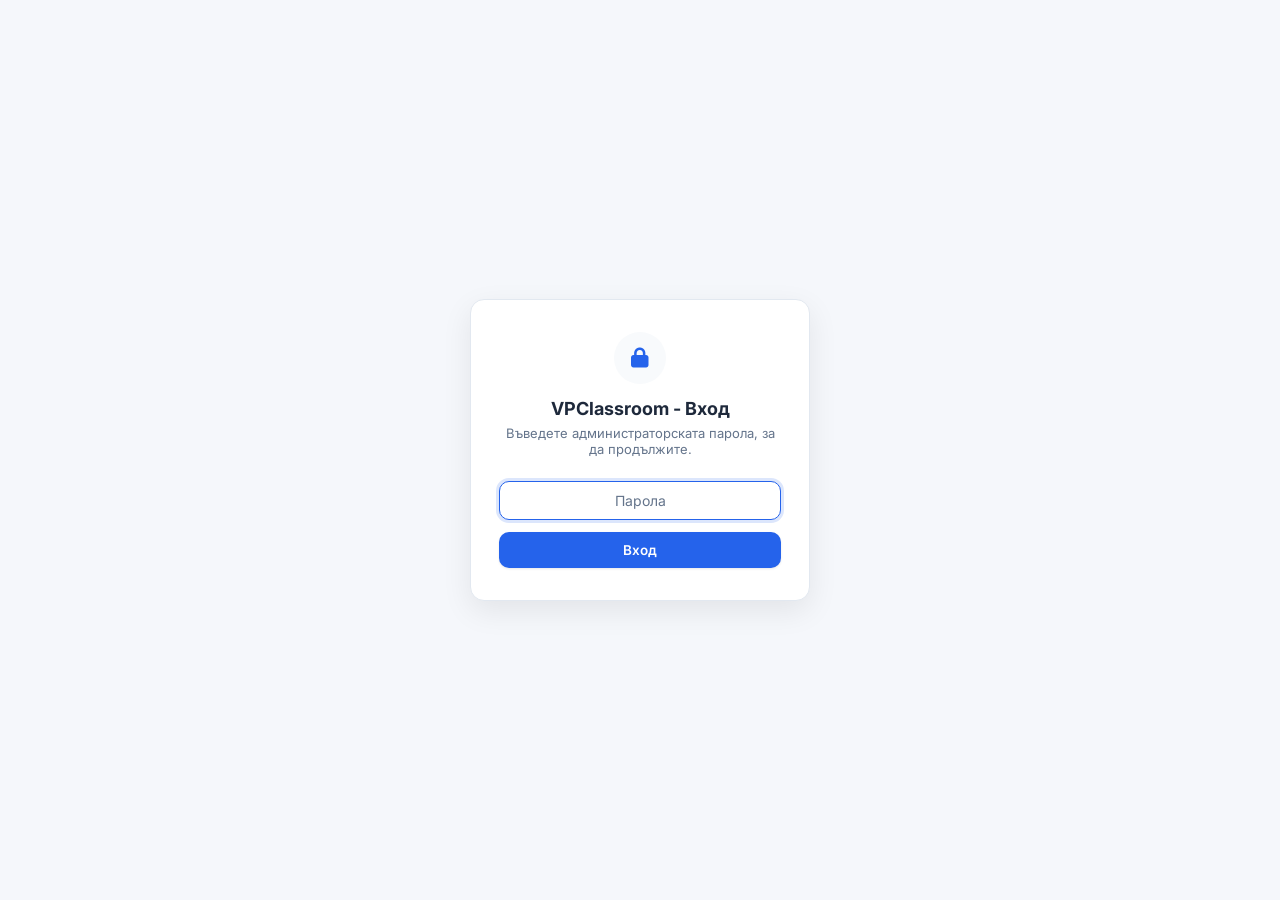
==== commit 7d11c5a1: "Modernize the UI, shrink the calendar, keep the class bar class-only The class navigation bar leaked" ====
--- a/admin.html
+++ b/admin.html
@@ -4,6 +4,9 @@
     <meta charset="UTF-8">
     <meta name="viewport" content="width=device-width, initial-scale=1.0">
     <title>VPClassroom</title>
+    <link rel="preconnect" href="https://fonts.googleapis.com">
+    <link rel="preconnect" href="https://fonts.gstatic.com" crossorigin>
+    <link rel="stylesheet" href="https://fonts.googleapis.com/css2?family=Inter:wght@400;500;600;700&display=swap">
     <link rel="stylesheet" href="style.css">
     <link rel="stylesheet" href="https://cdnjs.cloudflare.com/ajax/libs/font-awesome/6.4.0/css/all.min.css">
 </head>
@@ -28,16 +31,13 @@
 
         <!-- ЛЯВА НАВИГАЦИОННА ЛЕНТА -->
         <aside class="sidebar" id="sidebar">
-            <div class="sidebar-brand">
-                <i class="fa-solid fa-book-open brand-icon"></i>
+            <button type="button" class="sidebar-brand" onclick="goToOverview()">
+                <img src="assets/logo.png" alt="VPClassroom" class="brand-logo">
                 <h2>VPClassroom</h2>
-            </div>
+            </button>
 
             <ul class="sidebar-menu">
-                <li id="menu-dashboard" class="active"><a href="#" onclick="showSection('dashboard')"><i class="fa-solid fa-chart-line"></i> Статистика</a></li>
-                <li id="menu-assignments"><a href="#" onclick="showSection('assignments')"><i class="fa-regular fa-clipboard"></i> Задачи</a></li>
-                <li id="menu-exercises"><a href="#" onclick="showSection('exercises')"><i class="fa-solid fa-dumbbell"></i> Упражнения</a></li>
-                <li id="menu-classes"><a href="#" onclick="showSection('classes')"><i class="fa-solid fa-user-group"></i> Ученици</a></li>
+                <li id="menu-home" class="active"><a href="#" onclick="goToOverview()"><i class="fa-solid fa-house"></i> Табло</a></li>
                 <li id="menu-classes-accordion" class="sidebar-accordion">
                     <a href="#" onclick="toggleClassesAccordion(); return false;">
                         <i class="fa-solid fa-layer-group"></i> Класове
@@ -47,23 +47,42 @@
                 </li>
             </ul>
 
-            <button type="button" class="theme-toggle-btn" id="theme-toggle-btn" onclick="toggleTheme()">
-                <i class="fa-solid fa-moon" id="theme-toggle-icon"></i>
-                <span id="theme-toggle-label">Тъмна тема</span>
-            </button>
-            <button type="button" class="theme-toggle-btn" onclick="adminLogout()" style="margin-top:8px;">
-                <i class="fa-solid fa-right-from-bracket"></i>
-                <span>Изход</span>
-            </button>
+            <ul class="sidebar-menu sidebar-menu-bottom">
+                <li id="menu-settings"><a href="#" onclick="showSection('settings')"><i class="fa-solid fa-gear"></i> Настройки</a></li>
+            </ul>
+
+            <div class="sidebar-account" id="sidebar-account">
+                <button type="button" class="sidebar-account-toggle" onclick="toggleAccountMenu()">
+                    <span class="row-avatar a0 no-margin account-avatar">
+                        ВП
+                        <img src="assets/admin.png" alt="" class="account-avatar-photo" onerror="this.remove()">
+                    </span>
+                    <span class="sidebar-account-info">
+                        <strong>Валентин П.</strong>
+                        <span>Учител</span>
+                    </span>
+                    <i class="fa-solid fa-chevron-up sidebar-account-caret"></i>
+                </button>
+                <div class="sidebar-account-menu" id="sidebar-account-menu" hidden>
+                    <button type="button" onclick="adminLogout()">
+                        <i class="fa-solid fa-right-from-bracket"></i>
+                        <span>Изход</span>
+                    </button>
+                </div>
+            </div>
         </aside>
 
         <!-- ОСНОВНО СЪДЪРЖАНИЕ -->
         <main class="main-content">
             <!-- Работен панел на избран клас - винаги видим отгоре, докато е "заключен" клас -->
             <div id="workspace-bar" class="workspace-bar" style="display:none;">
-                <div class="workspace-bar-title">
-                    <span class="class-badge c0" id="workspace-class-badge"></span>
-                    <strong id="workspace-class-name"></strong>
+                <div class="workspace-bar-title workspace-class-switcher" id="workspace-class-switcher">
+                    <button type="button" class="workspace-class-switcher-toggle" onclick="toggleWorkspaceClassMenu()">
+                        <span class="class-badge c0" id="workspace-class-badge"></span>
+                        <strong id="workspace-class-name"></strong>
+                        <i class="fa-solid fa-chevron-down accordion-caret"></i>
+                    </button>
+                    <div class="workspace-class-menu" id="workspace-class-menu" hidden></div>
                 </div>
                 <div class="workspace-tabs">
                     <button type="button" class="workspace-tab" data-tab="dashboard" onclick="showSection('dashboard')"><i class="fa-solid fa-chart-line"></i> Статистика</button>
@@ -76,8 +95,125 @@
                 <button type="button" class="btn-secondary" onclick="exitClassWorkspace()"><i class="fa-solid fa-arrow-left"></i> Всички класове</button>
             </div>
 
-            <!-- СЕКЦИЯ 1: СТАТИСТИКА / ТАБЛО -->
-            <section id="sec-dashboard" class="dashboard-section">
+            <!-- СЕКЦИЯ 0: ТАБЛО - началният екран след вход -->
+            <section id="sec-home" class="dashboard-section">
+                <div class="home-hero">
+                    <div class="home-hero-text">
+                        <span class="home-hero-badge"><span class="live-dot"></span> ТАБЛО</span>
+                        <h1 id="home-greeting">Добър ден 👋</h1>
+                        <p id="home-hero-sub">Ето какво се случва в платформата днес.</p>
+                    </div>
+                    <div class="home-hero-actions">
+                        <button type="button" class="btn-primary" onclick="goToCreateAssignment()"><i class="fa-solid fa-plus"></i> Създай нова задача</button>
+                        <button type="button" class="btn-secondary" onclick="goToAddStudent()"><i class="fa-solid fa-user-plus"></i> Добави ученик</button>
+                    </div>
+                </div>
+
+                <div class="stats-grid stats-grid-5">
+                    <div class="stat-card compact tinted tint-blue">
+                        <div class="stat-icon blue"><i class="fa-solid fa-users"></i></div>
+                        <div class="stat-data">
+                            <span class="stat-title">Активни ученици</span>
+                            <div class="stat-main">
+                                <strong id="home-stat-students">0</strong>
+                                <span class="stat-sub" id="home-stat-students-sub">в 0 класа</span>
+                            </div>
+                        </div>
+                    </div>
+
+                    <div class="stat-card compact tinted tint-purple">
+                        <div class="stat-icon purple"><i class="fa-solid fa-layer-group"></i></div>
+                        <div class="stat-data">
+                            <span class="stat-title">Класове</span>
+                            <div class="stat-main">
+                                <strong id="home-stat-classes">0</strong>
+                            </div>
+                        </div>
+                    </div>
+
+                    <div class="stat-card compact tinted tint-green">
+                        <div class="stat-icon green"><i class="fa-regular fa-clipboard"></i></div>
+                        <div class="stat-data">
+                            <span class="stat-title">Активни задачи</span>
+                            <div class="stat-main">
+                                <strong id="home-stat-active">0</strong>
+                                <span class="stat-sub" id="home-stat-active-sub">от 0 общо</span>
+                            </div>
+                        </div>
+                    </div>
+
+                    <div class="stat-card compact tinted tint-orange">
+                        <div class="stat-icon orange"><i class="fa-regular fa-clock"></i></div>
+                        <div class="stat-data">
+                            <span class="stat-title">Със срок днес</span>
+                            <div class="stat-main">
+                                <strong id="home-stat-due-today">0</strong>
+                            </div>
+                        </div>
+                    </div>
+
+                    <div class="stat-card compact tinted tint-amber">
+                        <div class="stat-icon amber"><i class="fa-solid fa-inbox"></i></div>
+                        <div class="stat-data">
+                            <span class="stat-title">Предадени работи</span>
+                            <div class="stat-main">
+                                <strong id="home-stat-submissions">0</strong>
+                                <span class="stat-sub">общо</span>
+                            </div>
+                        </div>
+                    </div>
+                </div>
+
+                <div class="home-grid">
+                    <div class="home-column">
+                        <div class="table-card">
+                            <div class="table-card-header">
+                                <h3 style="margin:0;">Моите класове</h3>
+                                <button type="button" class="btn-secondary" onclick="goToAddStudent()"><i class="fa-solid fa-plus"></i> Нов клас</button>
+                            </div>
+                            <div class="home-class-grid" id="home-class-grid"></div>
+                        </div>
+
+                        <div class="table-card">
+                            <div class="table-card-header">
+                                <h3 style="margin:0;">Предстоящи срокове</h3>
+                                <button type="button" class="btn-secondary" onclick="goToCreateAssignment()"><i class="fa-solid fa-plus"></i> Нова задача</button>
+                            </div>
+                            <div class="home-deadlines" id="home-deadlines"></div>
+                        </div>
+                    </div>
+
+                    <div class="table-card">
+                        <div class="table-card-header calendar-header">
+                            <h3 style="margin:0;" id="calendar-title">Календар</h3>
+                            <div class="calendar-nav">
+                                <button type="button" class="btn-icon" onclick="shiftCalendarMonth(-1)" title="Предишен месец"><i class="fa-solid fa-chevron-left"></i></button>
+                                <button type="button" class="btn-icon" onclick="goToCalendarToday()" title="Днес"><i class="fa-solid fa-calendar-day"></i></button>
+                                <button type="button" class="btn-icon" onclick="shiftCalendarMonth(1)" title="Следващ месец"><i class="fa-solid fa-chevron-right"></i></button>
+                            </div>
+                        </div>
+                        <div class="calendar-weekdays">
+                            <span>пн</span><span>вт</span><span>ср</span><span>чт</span><span>пт</span><span>сб</span><span>нд</span>
+                        </div>
+                        <div class="calendar-grid" id="calendar-grid"></div>
+                        <div class="calendar-events" id="calendar-events"></div>
+                        <form id="calendar-event-form" class="calendar-event-form">
+                            <input type="text" id="calendar-event-title" class="custom-input" placeholder="Ново събитие..." required>
+                            <input type="date" id="calendar-event-date" class="custom-input" required>
+                            <select id="calendar-event-type" class="custom-select">
+                                <option value="event">Събитие</option>
+                                <option value="exam">Контролно</option>
+                                <option value="meeting">Среща</option>
+                                <option value="holiday">Ваканция</option>
+                            </select>
+                            <button type="submit" class="btn-primary"><i class="fa-solid fa-plus"></i></button>
+                        </form>
+                    </div>
+                </div>
+            </section>
+
+            <!-- СЕКЦИЯ 1: СТАТИСТИКА (в работния панел на клас) -->
+            <section id="sec-dashboard" class="dashboard-section" style="display:none;">
                 <div class="section-header-row">
                     <div class="section-header">
                         <h1>Статистика за предадените задачи</h1>
@@ -101,43 +237,56 @@
                     </div>
                 </div>
 
-                <div class="stats-grid">
-                    <div class="stat-card">
-                        <div class="stat-left">
-                            <div class="stat-icon blue"><i class="fa-solid fa-users"></i></div>
-                            <div class="stat-data">
-                                <span class="stat-title">Ученици с предадени задачи</span>
-                                <div class="stat-main">
-                                    <strong id="stat-count">0</strong>
-                                    <span class="stat-sub" id="stat-total-students">от 0 ученици</span>
-                                </div>
-                            </div>
-                        </div>
-                        <div class="avatar-cluster">
-                            <span class="avatar-circle a0"><i class="fa-solid fa-user"></i></span>
-                            <span class="avatar-circle a1"><i class="fa-solid fa-user"></i></span>
-                            <span class="avatar-circle a2"><i class="fa-solid fa-user"></i></span>
-                            <span class="avatar-check"><i class="fa-solid fa-check"></i></span>
-                        </div>
-                    </div>
-
-                    <div class="stat-card">
-                        <div class="stat-left">
-                            <div class="stat-icon green"><i class="fa-solid fa-chart-line"></i></div>
-                            <div class="stat-data">
-                                <span class="stat-title">Среден успех</span>
-                                <div class="stat-main">
-                                    <strong id="stat-avg">0%</strong>
-                                    <span class="stat-sub" id="stat-avg-sub">0/100 точки</span>
-                                </div>
-                            </div>
-                        </div>
-                        <div class="progress-ring">
-                            <svg viewBox="0 0 64 64">
-                                <circle class="ring-track" cx="32" cy="32" r="27"></circle>
-                                <circle id="avg-ring-fill" class="ring-fill" cx="32" cy="32" r="27"></circle>
-                            </svg>
-                            <span class="progress-ring-label" id="avg-ring-label">0%</span>
+                <div class="stats-grid stats-grid-5">
+                    <div class="stat-card compact">
+                        <div class="stat-icon blue"><i class="fa-solid fa-users"></i></div>
+                        <div class="stat-data">
+                            <span class="stat-title">Общо предадени</span>
+                            <div class="stat-main">
+                                <strong id="stat-count">0</strong>
+                                <span class="stat-sub" id="stat-total-students">от 0 ученици</span>
+                            </div>
+                        </div>
+                    </div>
+
+                    <div class="stat-card compact">
+                        <div class="stat-icon green"><i class="fa-solid fa-chart-line"></i></div>
+                        <div class="stat-data">
+                            <span class="stat-title">Среден успех</span>
+                            <div class="stat-main">
+                                <strong id="stat-avg">0%</strong>
+                                <span class="stat-sub" id="stat-avg-sub">0/100 точки</span>
+                            </div>
+                        </div>
+                    </div>
+
+                    <div class="stat-card compact">
+                        <div class="stat-icon amber"><i class="fa-solid fa-star"></i></div>
+                        <div class="stat-data">
+                            <span class="stat-title">Отлични (6)</span>
+                            <div class="stat-main">
+                                <strong id="stat-excellent">0</strong>
+                            </div>
+                        </div>
+                    </div>
+
+                    <div class="stat-card compact">
+                        <div class="stat-icon orange"><i class="fa-regular fa-clock"></i></div>
+                        <div class="stat-data">
+                            <span class="stat-title">Закъснели</span>
+                            <div class="stat-main">
+                                <strong id="stat-late">0</strong>
+                            </div>
+                        </div>
+                    </div>
+
+                    <div class="stat-card compact">
+                        <div class="stat-icon purple"><i class="fa-solid fa-user-clock"></i></div>
+                        <div class="stat-data">
+                            <span class="stat-title">Непредадени</span>
+                            <div class="stat-main">
+                                <strong id="stat-missing">0</strong>
+                            </div>
                         </div>
                     </div>
                 </div>
@@ -571,6 +720,25 @@
                     <div id="emotions-grid" class="emotions-grid"></div>
                 </div>
             </section>
+
+            <section id="sec-settings" class="dashboard-section" style="display:none;">
+                <div class="section-header-row">
+                    <div class="section-header">
+                        <h1>Настройки</h1>
+                        <p class="subtitle" style="margin-bottom:0;">Общи настройки на панела.</p>
+                    </div>
+                </div>
+
+                <div class="table-card" style="max-width:480px;">
+                    <div class="table-card-header">
+                        <h3 style="margin:0;">Изглед</h3>
+                    </div>
+                    <button type="button" class="theme-toggle-btn" id="theme-toggle-btn" onclick="toggleTheme()" style="margin-top:0;">
+                        <i class="fa-solid fa-moon" id="theme-toggle-icon"></i>
+                        <span id="theme-toggle-label">Тъмна тема</span>
+                    </button>
+                </div>
+            </section>
         </main>
     </div>
 
--- a/style.css
+++ b/style.css
@@ -17,6 +17,29 @@
     --word-color: #0284c7;
     --excel-color: #16a34a;
     --ppt-color: #ea580c;
+    --hero-gradient: linear-gradient(120deg, #eff6ff 0%, #f5f3ff 55%, #fdf2f8 100%);
+
+    /* Обща форма на интерфейса - радиуси, сенки и фокус пръстен, ползвани навсякъде */
+    --radius-lg: 16px;
+    --radius-md: 12px;
+    --radius-sm: 10px;
+    --shadow-sm: 0 1px 2px rgba(16, 24, 40, 0.04), 0 1px 3px rgba(16, 24, 40, 0.06);
+    --shadow-md: 0 4px 14px rgba(16, 24, 40, 0.07), 0 2px 4px rgba(16, 24, 40, 0.04);
+    --shadow-lg: 0 12px 28px rgba(16, 24, 40, 0.10);
+    --focus-ring: 0 0 0 3px rgba(37, 99, 235, 0.16);
+    --accent-soft: #eff6ff;
+
+    /* Меки тонове за цветните карти в Таблото */
+    --tint-blue: #eff6ff;
+    --tint-green: #f0fdf4;
+    --tint-purple: #f5f3ff;
+    --tint-orange: #fff7ed;
+    --tint-amber: #fffbeb;
+    --tint-border-blue: #dbeafe;
+    --tint-border-green: #dcfce7;
+    --tint-border-purple: #ede9fe;
+    --tint-border-orange: #ffedd5;
+    --tint-border-amber: #fef3c7;
 }
 
 /* Тъмна тема - активира се чрез data-theme="dark" на <html>, превключвана от JS и пазена в localStorage */
@@ -36,13 +59,34 @@
     --badge-amber-text: #fcd34d;
     --badge-red-bg: #7f1d1d;
     --badge-red-text: #fca5a5;
+    --hero-gradient: linear-gradient(120deg, #1e3a5f 0%, #2c2c54 55%, #3b2340 100%);
+    --shadow-sm: 0 1px 2px rgba(0, 0, 0, 0.24), 0 1px 3px rgba(0, 0, 0, 0.2);
+    --shadow-md: 0 4px 14px rgba(0, 0, 0, 0.3), 0 2px 4px rgba(0, 0, 0, 0.2);
+    --shadow-lg: 0 12px 28px rgba(0, 0, 0, 0.4);
+    --focus-ring: 0 0 0 3px rgba(59, 130, 246, 0.28);
+    --accent-soft: #1e3a5f;
+    --tint-blue: #1b2b45;
+    --tint-green: #162a22;
+    --tint-purple: #241f3d;
+    --tint-orange: #2b2118;
+    --tint-amber: #2a2517;
+    --tint-border-blue: #2c4569;
+    --tint-border-green: #234436;
+    --tint-border-purple: #362f57;
+    --tint-border-orange: #43331f;
+    --tint-border-amber: #423a1f;
 }
 
 * {
     box-sizing: border-box;
     margin: 0;
     padding: 0;
-    font-family: 'Segoe UI', system-ui, -apple-system, sans-serif;
+    font-family: 'Inter', 'Segoe UI', system-ui, -apple-system, sans-serif;
+}
+
+body {
+    -webkit-font-smoothing: antialiased;
+    -moz-osx-font-smoothing: grayscale;
 }
 
 /* Гарантира, че атрибутът hidden винаги скрива елемента, дори когато класът му
@@ -86,10 +130,22 @@
     gap: 12px;
     color: var(--primary-blue);
     margin-bottom: 30px;
+    border: none;
+    background: transparent;
+    padding: 0;
+    cursor: pointer;
+    text-align: left;
 }
 
 .brand-icon {
     font-size: 24px;
+}
+
+.brand-logo {
+    width: 32px;
+    height: 32px;
+    border-radius: 8px;
+    object-fit: cover;
 }
 
 .sidebar-brand h2 {
@@ -109,19 +165,29 @@
     display: flex;
     align-items: center;
     gap: 12px;
-    padding: 10px 14px;
+    padding: 11px 14px;
     color: var(--text-muted);
     text-decoration: none;
-    border-radius: 8px;
+    border-radius: var(--radius-sm);
     font-size: 14px;
     font-weight: 500;
-    transition: 0.2s;
-}
-
-.sidebar-menu li.active a,
+    transition: background 0.18s ease, color 0.18s ease;
+}
+
+.sidebar-menu li a i:first-child {
+    width: 18px;
+    text-align: center;
+}
+
 .sidebar-menu li a:hover {
-    background: #eff6ff;
+    background: var(--surface-alt);
+    color: var(--text-dark);
+}
+
+.sidebar-menu li.active a {
+    background: var(--accent-soft);
     color: var(--primary-blue);
+    font-weight: 600;
 }
 
 /* Разгъващо меню "Класове" в страничната лента */
@@ -157,8 +223,103 @@
 
 .sidebar-submenu li.active a,
 .sidebar-submenu li a:hover {
-    background: #eff6ff;
+    background: var(--accent-soft);
     color: var(--primary-blue);
+}
+
+.sidebar-menu-bottom {
+    margin-top: auto;
+    padding-top: 6px;
+    border-top: 1px solid var(--border-color);
+}
+
+/* Карта на профила на потребителя, долу в страничната лента */
+.sidebar-account {
+    position: relative;
+    margin-top: 14px;
+}
+
+.sidebar-account-toggle {
+    display: flex;
+    align-items: center;
+    gap: 10px;
+    width: 100%;
+    padding: 8px 10px;
+    border: 1px solid var(--border-color);
+    border-radius: 10px;
+    background: var(--surface-alt);
+    cursor: pointer;
+    text-align: left;
+}
+
+.sidebar-account-toggle:hover {
+    filter: brightness(0.97);
+}
+
+.sidebar-account-info {
+    display: flex;
+    flex-direction: column;
+    flex: 1;
+    min-width: 0;
+    line-height: 1.3;
+}
+
+.sidebar-account-info strong {
+    font-size: 13px;
+    color: var(--text-dark);
+    overflow: hidden;
+    text-overflow: ellipsis;
+    white-space: nowrap;
+}
+
+.sidebar-account-info span {
+    font-size: 12px;
+    color: var(--text-muted);
+}
+
+.sidebar-account-caret {
+    font-size: 11px;
+    color: var(--text-muted);
+    transition: transform 0.2s ease;
+}
+
+.sidebar-account.expanded .sidebar-account-caret {
+    transform: rotate(180deg);
+}
+
+.sidebar-account-menu {
+    position: absolute;
+    bottom: calc(100% + 6px);
+    left: 0;
+    right: 0;
+    background: var(--card-bg);
+    border: 1px solid var(--border-color);
+    border-radius: 10px;
+    box-shadow: 0 8px 24px rgba(0, 0, 0, 0.12);
+    padding: 6px;
+    display: flex;
+    flex-direction: column;
+    gap: 2px;
+    z-index: 20;
+}
+
+.sidebar-account-menu button {
+    display: flex;
+    align-items: center;
+    gap: 10px;
+    width: 100%;
+    padding: 9px 10px;
+    border: none;
+    border-radius: 8px;
+    background: transparent;
+    color: var(--text-dark);
+    font-size: 13px;
+    font-weight: 500;
+    cursor: pointer;
+}
+
+.sidebar-account-menu button:hover {
+    background: var(--surface-alt);
 }
 
 /* Работен панел на конкретен клас - лента отгоре с бърз достъп до неговите секции */
@@ -169,7 +330,8 @@
     gap: 14px;
     background: var(--card-bg);
     border: 1px solid var(--border-color);
-    border-radius: 12px;
+    box-shadow: var(--shadow-sm);
+    border-radius: var(--radius-lg);
     padding: 12px 16px;
     margin-bottom: 20px;
 }
@@ -182,6 +344,71 @@
     white-space: nowrap;
 }
 
+.workspace-class-switcher {
+    position: relative;
+}
+
+.workspace-class-switcher-toggle {
+    display: flex;
+    align-items: center;
+    gap: 10px;
+    border: none;
+    background: transparent;
+    cursor: pointer;
+    padding: 0;
+    font-size: 15px;
+    color: var(--text-dark);
+}
+
+.workspace-class-switcher-toggle .accordion-caret {
+    margin-left: 0;
+}
+
+.workspace-class-switcher.expanded .accordion-caret {
+    transform: rotate(180deg);
+}
+
+.workspace-class-menu {
+    position: absolute;
+    top: calc(100% + 8px);
+    left: 0;
+    min-width: 200px;
+    background: var(--card-bg);
+    border: 1px solid var(--border-color);
+    border-radius: 10px;
+    box-shadow: 0 8px 24px rgba(0, 0, 0, 0.12);
+    padding: 6px;
+    display: flex;
+    flex-direction: column;
+    gap: 2px;
+    z-index: 20;
+}
+
+.workspace-class-menu button {
+    display: flex;
+    align-items: center;
+    gap: 8px;
+    width: 100%;
+    padding: 8px 10px;
+    border: none;
+    border-radius: 8px;
+    background: transparent;
+    color: var(--text-dark);
+    font-size: 13px;
+    font-weight: 600;
+    cursor: pointer;
+    text-align: left;
+}
+
+.workspace-class-menu button:hover {
+    background: var(--surface-alt);
+}
+
+.workspace-class-menu button.active {
+    background: var(--accent-soft);
+    color: var(--primary-blue);
+}
+
 .workspace-tabs {
     display: flex;
     flex-wrap: wrap;
@@ -194,7 +421,7 @@
     align-items: center;
     gap: 7px;
     border: 1px solid transparent;
-    background: var(--surface-alt);
+    background: transparent;
     color: var(--text-muted);
     border-radius: 999px;
     padding: 8px 16px;
@@ -204,7 +431,7 @@
 }
 
 .workspace-tab:hover {
-    filter: brightness(0.96);
+    color: var(--text-dark);
 }
 
 .workspace-tab.active {
@@ -259,6 +486,11 @@
     text-align: center;
 }
 
+.attendance-avatar-outer {
+    position: relative;
+    flex-shrink: 0;
+}
+
 .attendance-avatar-wrap {
     width: 100px;
     height: 100px;
@@ -266,13 +498,38 @@
     box-shadow: 0px 4px 10px rgba(0, 0, 0, 0.3);
     transition: transform 0.3s ease-in-out;
     overflow: hidden;
-    flex-shrink: 0;
-}
-
-.attendance-avatar-wrap svg {
+}
+
+.attendance-avatar-wrap img {
     display: block;
     width: 100%;
     height: 100%;
+    object-fit: cover;
+}
+
+/* Моливче за ръчна смяна на момче/момиче, полепнало за долния десен ръб на аватара */
+.avatar-edit-btn {
+    position: absolute;
+    bottom: -2px;
+    right: -2px;
+    width: 28px;
+    height: 28px;
+    border-radius: 50%;
+    background: var(--card-bg);
+    border: 1px solid var(--border-color);
+    color: var(--text-muted);
+    font-size: 12px;
+    display: flex;
+    align-items: center;
+    justify-content: center;
+    cursor: pointer;
+    box-shadow: 0 2px 6px rgba(0, 0, 0, 0.2);
+    font-family: 'Segoe UI', system-ui, -apple-system, sans-serif;
+}
+
+.avatar-edit-btn:hover {
+    color: var(--primary-blue);
+    background: var(--surface-alt);
 }
 
 .attendance-avatar-wrap:hover {
@@ -425,7 +682,7 @@
 
 /* "Съвет" карти */
 .tip-card {
-    background: #eff6ff;
+    background: var(--accent-soft);
     border: 1px solid #dbeafe;
     border-radius: 12px;
     padding: 14px 18px;
@@ -437,6 +694,13 @@
 
 .tip-card.compact {
     max-width: 300px;
+}
+
+/* Линковете за споделяне (упражнения/гласуване) са по-широки от обичайна "Съвет"
+   карта, за да не се пренася самият URL на тесни части от реда */
+#exercises-link-card,
+#emotions-link-card {
+    max-width: 100%;
 }
 
 .tip-card .tip-icon {
@@ -459,7 +723,7 @@
 }
 
 .tip-banner {
-    background: #eff6ff;
+    background: var(--accent-soft);
     border: 1px solid #dbeafe;
     border-radius: 12px;
     padding: 18px 24px;
@@ -719,7 +983,7 @@
     width: 56px;
     height: 56px;
     border-radius: 50%;
-    background: #eff6ff;
+    background: var(--accent-soft);
     color: var(--primary-blue);
     font-size: 22px;
     display: flex;
@@ -803,13 +1067,24 @@
 
 .custom-select, .custom-input, .custom-textarea {
     width: 100%;
-    padding: 9px 12px;
+    padding: 10px 12px;
     border: 1px solid var(--border-color);
-    border-radius: 8px;
+    border-radius: var(--radius-sm);
     background: var(--card-bg);
+    color: var(--text-dark);
     font-size: 14px;
     outline: none;
     margin-top: 6px;
+    transition: border-color 0.18s ease, box-shadow 0.18s ease;
+}
+
+.custom-select:focus, .custom-input:focus, .custom-textarea:focus {
+    border-color: var(--primary-blue);
+    box-shadow: var(--focus-ring);
+}
+
+.custom-input::placeholder, .custom-textarea::placeholder {
+    color: var(--text-muted);
 }
 
 .stats-grid {
@@ -822,13 +1097,20 @@
 .stat-card {
     background: var(--card-bg);
     border: 1px solid var(--border-color);
-    border-radius: 12px;
+    border-radius: var(--radius-lg);
+    box-shadow: var(--shadow-sm);
+    transition: transform 0.18s ease, box-shadow 0.18s ease;
     padding: 20px;
     display: flex;
     align-items: center;
     justify-content: space-between;
     gap: 16px;
     min-width: 0;
+}
+
+.stat-card:hover {
+    transform: translateY(-2px);
+    box-shadow: var(--shadow-md);
 }
 
 .stat-left {
@@ -934,6 +1216,364 @@
 .stat-icon.blue { background: #eff6ff; color: var(--primary-blue); }
 .stat-icon.green { background: #f0fdf4; color: #16a34a; }
 .stat-icon.red { background: #fef2f2; color: #dc2626; }
+.stat-icon.amber { background: #fffbeb; color: #d97706; }
+.stat-icon.orange { background: #fff7ed; color: #ea580c; }
+.stat-icon.purple { background: #f5f3ff; color: #7c3aed; }
+
+/* По-компактен вариант на stat-card, без декоративния десен елемент - за реда с 5 карти */
+.stats-grid-5 {
+    grid-template-columns: repeat(auto-fit, minmax(180px, 1fr));
+}
+
+/* ---------------------------------------------------------------------------
+   ТАБЛО (начален екран) - поздрав, бързи действия, класове и календар
+   --------------------------------------------------------------------------- */
+.home-hero {
+    display: flex;
+    align-items: center;
+    justify-content: space-between;
+    flex-wrap: wrap;
+    gap: 20px;
+    padding: 28px 30px;
+    margin-bottom: 20px;
+    border-radius: var(--radius-lg);
+    border: 1px solid var(--border-color);
+    background: var(--hero-gradient);
+    box-shadow: var(--shadow-sm);
+}
+
+.home-hero-text {
+    min-width: 0;
+}
+
+.home-hero-badge {
+    display: inline-flex;
+    align-items: center;
+    gap: 7px;
+    font-size: 11px;
+    font-weight: 700;
+    letter-spacing: 0.08em;
+    color: var(--primary-blue);
+    margin-bottom: 10px;
+}
+
+.live-dot {
+    width: 7px;
+    height: 7px;
+    border-radius: 50%;
+    background: var(--primary-blue);
+}
+
+.home-hero-text h1 {
+    font-size: 26px;
+    margin: 0 0 6px;
+    color: var(--text-dark);
+}
+
+.home-hero-text p {
+    font-size: 14px;
+    color: var(--text-muted);
+    margin: 0;
+}
+
+.home-hero-actions {
+    display: flex;
+    align-items: center;
+    gap: 10px;
+    flex-wrap: wrap;
+    flex-shrink: 0;
+}
+
+.home-grid {
+    display: grid;
+    grid-template-columns: 1fr 1fr;
+    gap: 20px;
+    align-items: start;
+}
+
+.home-column {
+    display: flex;
+    flex-direction: column;
+    gap: 20px;
+    min-width: 0;
+}
+
+/* Списък с предстоящи срокове на задачи */
+.home-deadlines {
+    display: flex;
+    flex-direction: column;
+}
+
+.home-deadline-row {
+    display: flex;
+    align-items: center;
+    gap: 12px;
+    padding: 11px 2px;
+    border-bottom: 1px solid var(--border-color);
+    min-width: 0;
+}
+
+.home-deadline-row:last-child {
+    border-bottom: none;
+}
+
+.home-deadline-info {
+    display: flex;
+    flex-direction: column;
+    flex: 1;
+    min-width: 0;
+}
+
+.home-deadline-info strong {
+    font-size: 13px;
+    overflow: hidden;
+    text-overflow: ellipsis;
+    white-space: nowrap;
+}
+
+.home-deadline-info span {
+    font-size: 12px;
+    color: var(--text-muted);
+}
+
+/* Плочки на класовете в таблото */
+.home-class-grid {
+    display: grid;
+    grid-template-columns: repeat(auto-fill, minmax(150px, 1fr));
+    gap: 12px;
+}
+
+.home-class-card {
+    display: flex;
+    align-items: center;
+    gap: 10px;
+    padding: 13px;
+    border: 1px solid var(--border-color);
+    border-radius: var(--radius-md);
+    background: var(--card-bg);
+    cursor: pointer;
+    text-align: left;
+    min-width: 0;
+    transition: border-color 0.18s ease, box-shadow 0.18s ease, transform 0.18s ease;
+}
+
+.home-class-card:hover {
+    border-color: var(--primary-blue);
+    box-shadow: var(--shadow-md);
+    transform: translateY(-2px);
+}
+
+.home-class-card-info {
+    display: flex;
+    flex-direction: column;
+    min-width: 0;
+}
+
+.home-class-card-info strong {
+    font-size: 14px;
+    color: var(--text-dark);
+    overflow: hidden;
+    text-overflow: ellipsis;
+    white-space: nowrap;
+}
+
+.home-class-card-info span {
+    font-size: 12px;
+    color: var(--text-muted);
+}
+
+/* Календар */
+.calendar-header {
+    align-items: center;
+}
+
+.calendar-nav {
+    display: flex;
+    align-items: center;
+    gap: 4px;
+}
+
+.calendar-weekdays,
+.calendar-grid {
+    display: grid;
+    grid-template-columns: repeat(7, 1fr);
+    gap: 2px;
+}
+
+.calendar-weekdays {
+    margin-bottom: 4px;
+}
+
+.calendar-weekdays span {
+    text-align: center;
+    font-size: 10px;
+    font-weight: 700;
+    color: var(--text-muted);
+    text-transform: uppercase;
+}
+
+.calendar-day {
+    position: relative;
+    height: 34px;
+    display: flex;
+    align-items: center;
+    justify-content: center;
+    border: 1px solid transparent;
+    border-radius: 8px;
+    background: transparent;
+    color: var(--text-dark);
+    font-size: 12.5px;
+    cursor: pointer;
+    padding: 0;
+}
+
+.calendar-day:hover {
+    background: var(--surface-alt);
+}
+
+.calendar-day.other-month {
+    color: var(--text-muted);
+    opacity: 0.45;
+}
+
+.calendar-day.today {
+    border-color: var(--primary-blue);
+    font-weight: 700;
+    color: var(--primary-blue);
+}
+
+.calendar-day.selected {
+    background: var(--primary-blue);
+    color: #fff;
+    font-weight: 700;
+}
+
+.calendar-day-dots {
+    position: absolute;
+    bottom: 3px;
+    left: 0;
+    right: 0;
+    display: flex;
+    justify-content: center;
+    gap: 2px;
+}
+
+.calendar-day-dot {
+    width: 4px;
+    height: 4px;
+    border-radius: 50%;
+}
+
+.calendar-day.selected .calendar-day-dot {
+    background: #fff !important;
+}
+
+.calendar-events {
+    margin-top: 14px;
+    padding-top: 14px;
+    border-top: 1px solid var(--border-color);
+    display: flex;
+    flex-direction: column;
+    gap: 8px;
+    max-height: 220px;
+    overflow-y: auto;
+}
+
+.calendar-event-row {
+    display: flex;
+    align-items: center;
+    gap: 10px;
+    font-size: 13px;
+    min-width: 0;
+}
+
+.calendar-event-bar {
+    width: 4px;
+    align-self: stretch;
+    min-height: 30px;
+    border-radius: 999px;
+    flex-shrink: 0;
+}
+
+.calendar-event-info {
+    display: flex;
+    flex-direction: column;
+    flex: 1;
+    min-width: 0;
+}
+
+.calendar-event-info strong {
+    font-size: 13px;
+    overflow: hidden;
+    text-overflow: ellipsis;
+    white-space: nowrap;
+}
+
+.calendar-event-info span {
+    font-size: 12px;
+    color: var(--text-muted);
+}
+
+.calendar-event-form {
+    display: flex;
+    gap: 8px;
+    margin-top: 14px;
+    padding-top: 14px;
+    border-top: 1px solid var(--border-color);
+    flex-wrap: wrap;
+}
+
+.calendar-event-form .custom-input {
+    flex: 1;
+    min-width: 120px;
+    margin-top: 0;
+}
+
+.calendar-event-form .custom-select {
+    width: auto;
+    margin-top: 0;
+}
+
+/* Снимка на администратора - показва се върху инициалите, ако файлът съществува */
+.account-avatar {
+    position: relative;
+    overflow: hidden;
+}
+
+.account-avatar-photo {
+    position: absolute;
+    inset: 0;
+    width: 100%;
+    height: 100%;
+    object-fit: cover;
+    border-radius: 50%;
+}
+
+.stat-card.compact {
+    padding: 16px;
+    justify-content: flex-start;
+}
+
+.stat-card.compact .stat-icon {
+    width: 40px;
+    height: 40px;
+    font-size: 16px;
+}
+
+.stat-card.compact .stat-main strong {
+    font-size: 20px;
+}
+
+/* Цветни карти в Таблото - всяка тема има свой мек тон, за да са четими и на тъмно */
+.stat-card.tinted.tint-blue { background: var(--tint-blue); border-color: var(--tint-border-blue); }
+.stat-card.tinted.tint-green { background: var(--tint-green); border-color: var(--tint-border-green); }
+.stat-card.tinted.tint-purple { background: var(--tint-purple); border-color: var(--tint-border-purple); }
+.stat-card.tinted.tint-orange { background: var(--tint-orange); border-color: var(--tint-border-orange); }
+.stat-card.tinted.tint-amber { background: var(--tint-amber); border-color: var(--tint-border-amber); }
+
+.stat-card.tinted .stat-icon {
+    background: var(--card-bg);
+}
 
 .stat-title {
     font-size: 13px;
@@ -954,9 +1594,10 @@
 .chart-card, .table-card, .form-card {
     background: var(--card-bg);
     border: 1px solid var(--border-color);
-    border-radius: 12px;
-    padding: 20px;
+    border-radius: var(--radius-lg);
+    padding: 22px;
     margin-bottom: 20px;
+    box-shadow: var(--shadow-sm);
 }
 
 .styled-table {
@@ -967,21 +1608,32 @@
 
 .styled-table th {
     text-align: left;
-    padding: 12px;
-    font-size: 12px;
+    padding: 11px 12px;
+    font-size: 11px;
+    font-weight: 700;
+    letter-spacing: 0.04em;
+    text-transform: uppercase;
     color: var(--text-muted);
     border-bottom: 1px solid var(--border-color);
     background: var(--surface-alt);
 }
 
+.styled-table th:first-child { border-radius: var(--radius-sm) 0 0 var(--radius-sm); }
+.styled-table th:last-child { border-radius: 0 var(--radius-sm) var(--radius-sm) 0; }
+
 .styled-table td {
     padding: 14px 12px;
     font-size: 13px;
     border-bottom: 1px solid var(--border-color);
 }
 
+.styled-table tbody tr:last-child td {
+    border-bottom: none;
+}
+
 .styled-table tr.clickable-row {
     cursor: pointer;
+    transition: background 0.15s ease;
 }
 
 .styled-table tr.clickable-row:hover {
@@ -992,14 +1644,26 @@
     background: var(--primary-blue);
     color: #fff;
     border: none;
-    padding: 10px 20px;
-    border-radius: 8px;
-    cursor: pointer;
-    font-weight: 600;
+    padding: 10px 18px;
+    border-radius: var(--radius-sm);
+    cursor: pointer;
+    font-weight: 600;
+    font-size: 13.5px;
     display: inline-flex;
     align-items: center;
     align-self: flex-start;
     gap: 8px;
+    box-shadow: var(--shadow-sm);
+    transition: background 0.18s ease, box-shadow 0.18s ease, transform 0.18s ease;
+}
+
+.btn-primary:hover:not(:disabled) {
+    background: var(--primary-hover);
+    box-shadow: var(--shadow-md);
+}
+
+.btn-primary:active:not(:disabled) {
+    transform: translateY(1px);
 }
 
 .btn-primary:disabled {
@@ -1017,14 +1681,31 @@
     background: var(--card-bg);
     color: var(--text-dark);
     border: 1px solid var(--border-color);
-    padding: 10px 20px;
-    border-radius: 8px;
-    cursor: pointer;
-    font-weight: 600;
+    padding: 10px 18px;
+    border-radius: var(--radius-sm);
+    cursor: pointer;
+    font-weight: 600;
+    font-size: 13.5px;
     align-self: flex-start;
     display: inline-flex;
     align-items: center;
     gap: 8px;
+    transition: border-color 0.18s ease, background 0.18s ease, box-shadow 0.18s ease;
+}
+
+.btn-secondary:hover {
+    border-color: var(--primary-blue);
+    color: var(--primary-blue);
+    box-shadow: var(--shadow-sm);
+}
+
+.btn-primary:focus-visible,
+.btn-secondary:focus-visible,
+.btn-icon:focus-visible,
+.workspace-tab:focus-visible,
+.sidebar-menu li a:focus-visible {
+    outline: none;
+    box-shadow: var(--focus-ring);
 }
 
 /* Хоризонтален вариант на drop-zone (икона + текст вляво, бутон вдясно) */
@@ -1304,6 +1985,8 @@
 .row-avatar.a3 { background: #ec4899; }
 .row-avatar.a4 { background: #0ea5e9; }
 
+.row-avatar.no-margin { margin-right: 0; }
+
 .file-name-cell {
     display: flex;
     align-items: center;
@@ -1536,7 +2219,7 @@
 .field-icon-box {
     width: 42px;
     height: 42px;
-    background: #eff6ff;
+    background: var(--accent-soft);
     border-radius: 10px;
     display: flex;
     align-items: center;
@@ -1569,7 +2252,7 @@
 }
 
 .drop-zone.dragover {
-    background: #eff6ff;
+    background: var(--accent-soft);
     border-color: var(--primary-blue);
 }
 
@@ -1695,11 +2378,12 @@
     display: flex;
     align-items: center;
     gap: 10px;
-    padding: 12px 16px;
-    border-radius: 10px;
+    padding: 13px 16px;
+    border-radius: var(--radius-md);
     background: var(--card-bg);
     color: var(--text-dark);
-    box-shadow: 0 8px 24px rgba(0, 0, 0, 0.16);
+    border: 1px solid var(--border-color);
+    box-shadow: var(--shadow-lg);
     font-size: 13px;
     font-weight: 600;
     min-width: 240px;
@@ -1961,6 +2645,18 @@
         grid-template-columns: repeat(2, 1fr);
     }
 
+    .home-grid {
+        grid-template-columns: 1fr;
+    }
+
+    .home-hero {
+        padding: 20px;
+    }
+
+    .home-hero-actions {
+        width: 100%;
+    }
+
     .attendance-card-grid,
     .emotions-grid,
     .roster-checklist {
@@ -1984,6 +2680,7 @@
 
 @media (max-width: 420px) {
     .stats-grid,
+    .stats-grid-5,
     .attendance-card-grid,
     .emotions-grid,
     .roster-checklist {
